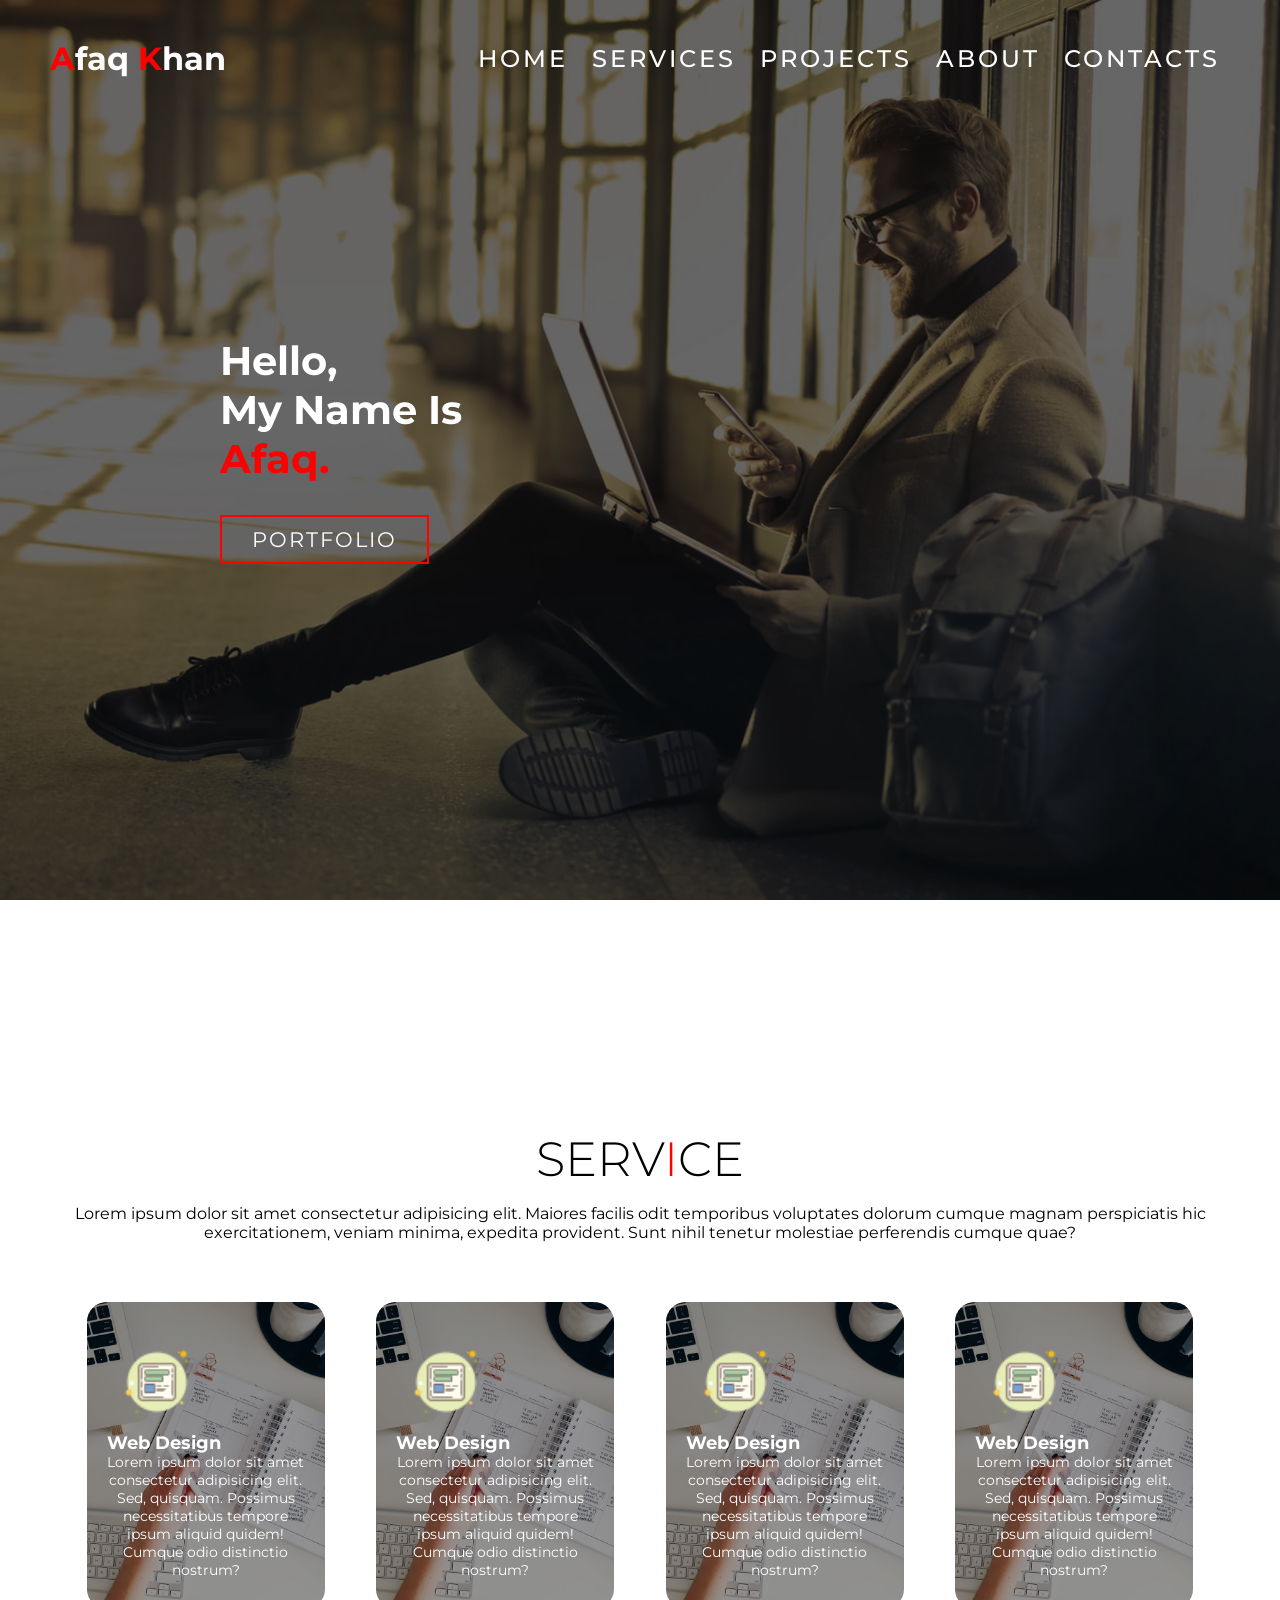
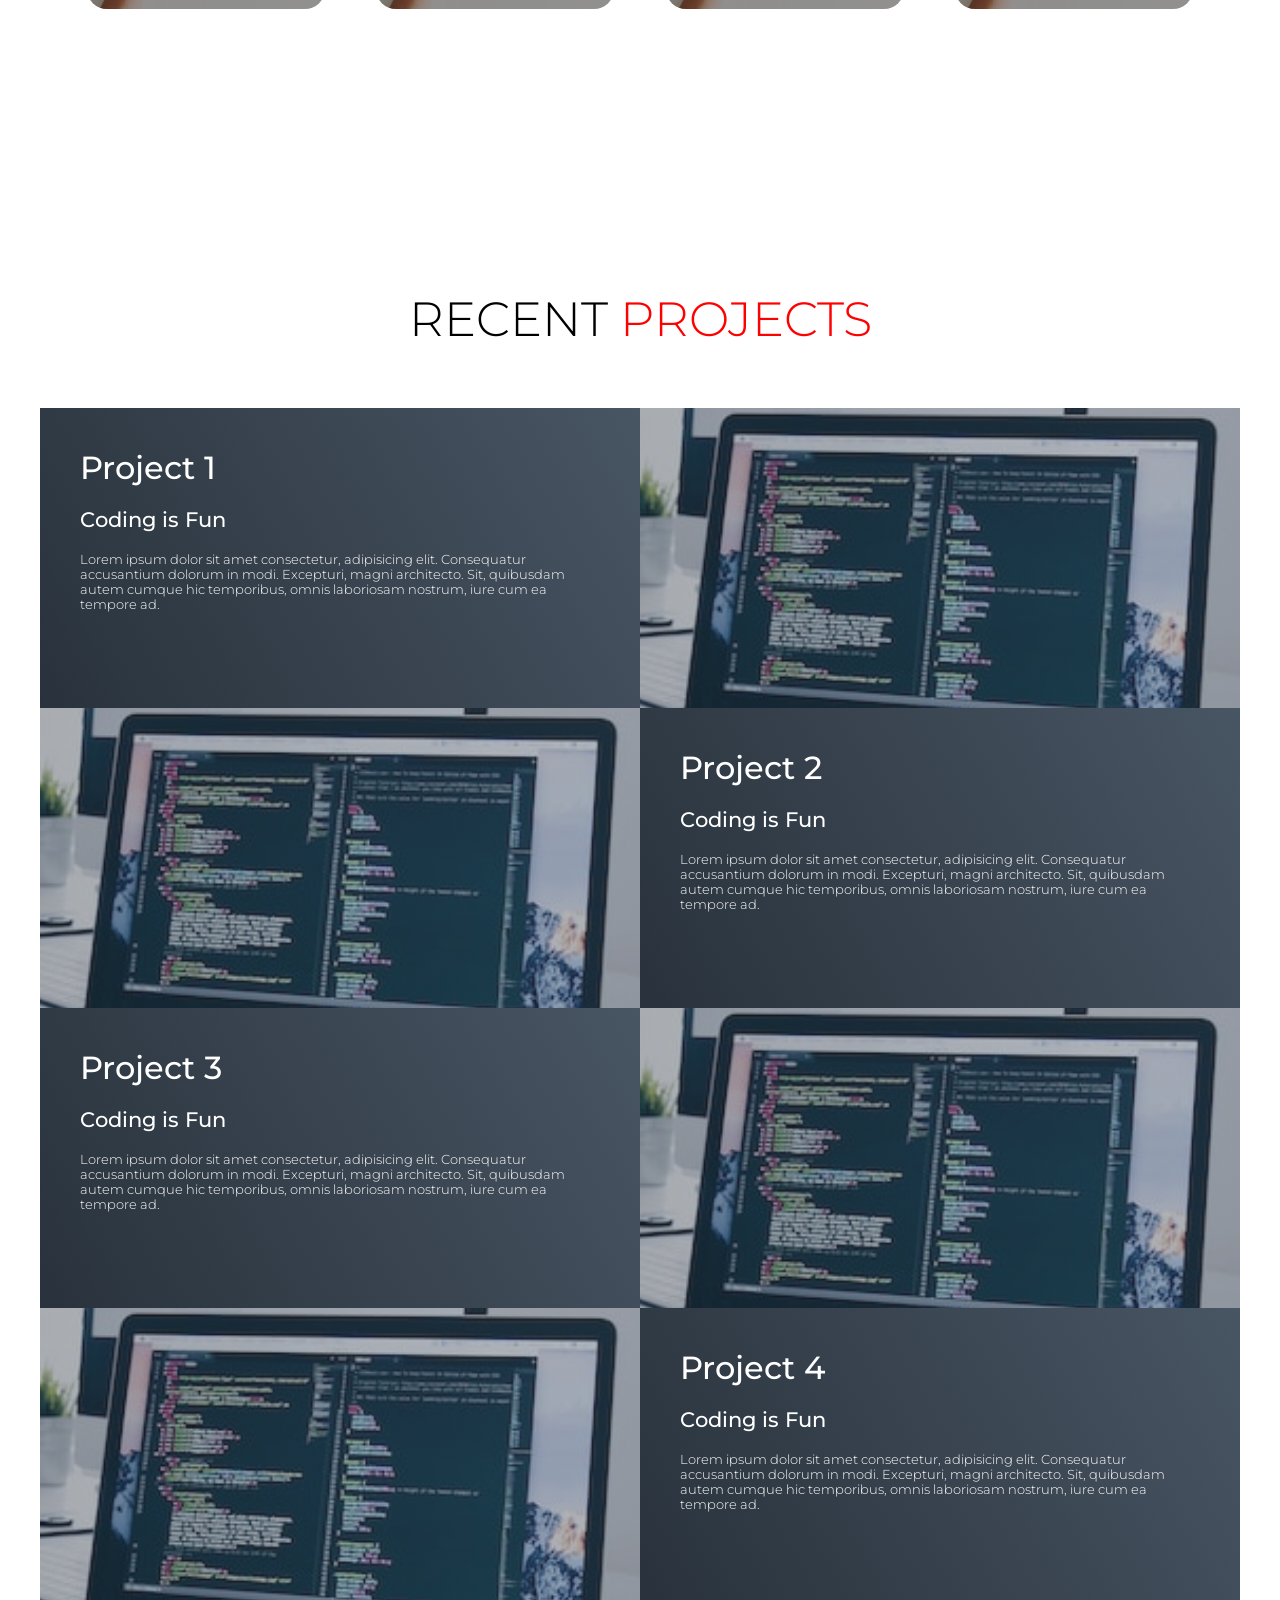
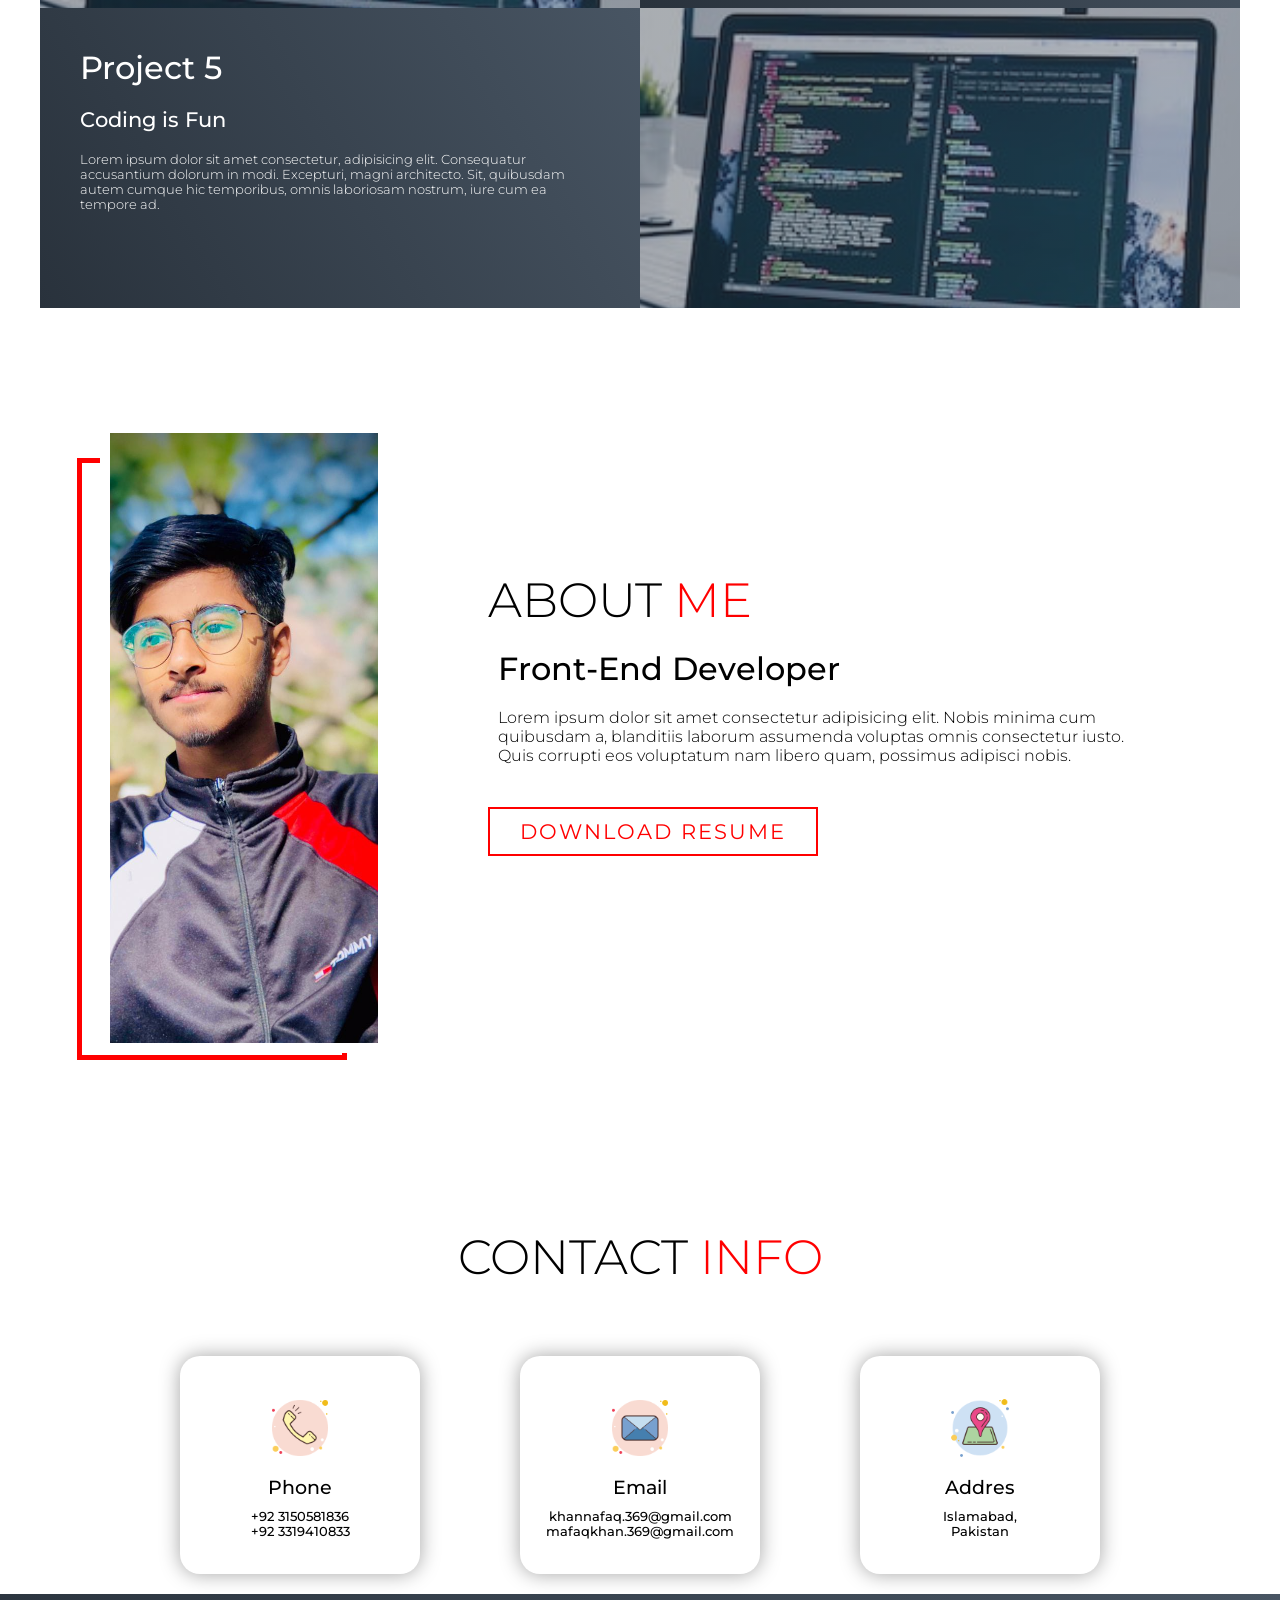
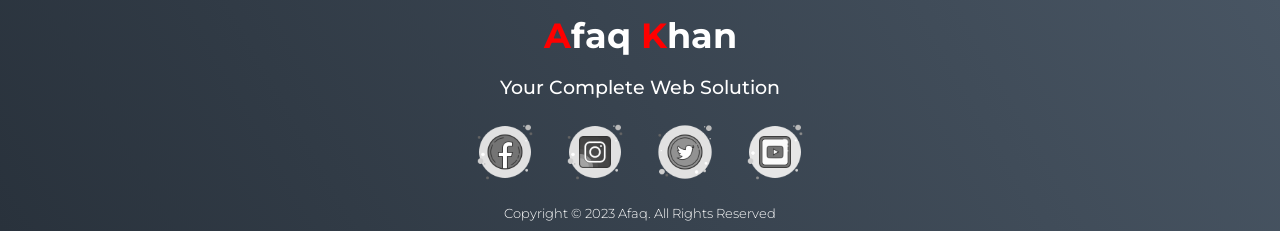
==== index.html @ 7ff3c9c5 "Updated profiles links" ====
<!DOCTYPE html>
<html lang="en">
  <head>
    <meta charset="UTF-8" />
    <meta name="viewport" content="width=device-width, initial-scale=1.0" />
    <link rel="stylesheet" href="style.css" />
    <title>My Portfolio</title>
  </head>
  <body>
    <!-- Header -->
    <section id="header">
      <div class="header container">
        <div class="nav-bar">
          <div class="brand">
            <a href="#hero"
              ><h1><span>A</span>faq <span>K</span>han</h1></a
            >
          </div>
          <div class="nav-list">
            <div class="burger"><div class="bar"></div></div>
            <ul>
              <li><a href="#hero" data-after="Home">Home</a></li>
              <li><a href="#service" data-after="Services">Services</a></li>
              <li><a href="#projects" data-after="Projects">Projects</a></li>
              <li><a href="#about" data-after="About">About</a></li>
              <li><a href="#contact" data-after="Contacts">Contacts</a></li>
            </ul>
          </div>
        </div>
      </div>
    </section>
    <!-- End Header -->
    <!-- main page -->
    <section id="hero">
      <div class="hero container">
        <div>
          <h1>Hello,<span></span></h1>
          <h1>My Name Is<span></span></h1>
          <h1>Afaq.<span></span></h1>
          <a href="#projects" type="button" class="aq">Portfolio</a>
        </div>
      </div>
    </section>
    <!-- End main page -->

    <!-- Service-->
    <section id="service">
      <div class="service container">
        <div class="service-top">
          <h1 class="title">serv<span>i</span>ce</h1>
          <p>
            Lorem ipsum dolor sit amet consectetur adipisicing elit. Maiores
            facilis odit temporibus voluptates dolorum cumque magnam
            perspiciatis hic exercitationem, veniam minima, expedita provident.
            Sunt nihil tenetur molestiae perferendis cumque quae?
          </p>
        </div>
        <div class="service-bottom">
          <div class="service-items">
            <div class="icon">
              <img
                src="[data-uri]"
              />
            </div>
            <h2>Web Design</h2>
            <p>
              Lorem ipsum dolor sit amet consectetur adipisicing elit. Sed,
              quisquam. Possimus necessitatibus tempore ipsum aliquid quidem!
              Cumque odio distinctio nostrum?
            </p>
          </div>
          <div class="service-items">
            <div class="icon">
              <img
                src="[data-uri]"
              />
            </div>
            <h2>Web Design</h2>
            <p>
              Lorem ipsum dolor sit amet consectetur adipisicing elit. Sed,
              quisquam. Possimus necessitatibus tempore ipsum aliquid quidem!
              Cumque odio distinctio nostrum?
            </p>
          </div>
          <div class="service-items">
            <div class="icon">
              <img
                src="[data-uri]"
              />
            </div>
            <h2>Web Design</h2>
            <p>
              Lorem ipsum dolor sit amet consectetur adipisicing elit. Sed,
              quisquam. Possimus necessitatibus tempore ipsum aliquid quidem!
              Cumque odio distinctio nostrum?
            </p>
          </div>
          <div class="service-items">
            <div class="icon">
              <img
                src="[data-uri]"
              />
            </div>
            <h2>Web Design</h2>
            <p>
              Lorem ipsum dolor sit amet consectetur adipisicing elit. Sed,
              quisquam. Possimus necessitatibus tempore ipsum aliquid quidem!
              Cumque odio distinctio nostrum?
            </p>
          </div>
        </div>
      </div>
    </section>
    <!-- End Service-->

    <!--Recent Projects-->
    <section id="projects">
      <div class="projects container">
        <div class="project-header">
          <h1 class="title">Recent <span>Projects</span></h1>
        </div>
        <div class="all-projects">
          <div class="project-items">
            <div class="project-info">
              <h1>Project 1</h1>
              <h2>Coding is Fun</h2>
              <p>
                Lorem ipsum dolor sit amet consectetur, adipisicing elit.
                Consequatur accusantium dolorum in modi. Excepturi, magni
                architecto. Sit, quibusdam autem cumque hic temporibus, omnis
                laboriosam nostrum, iure cum ea tempore ad.
              </p>
            </div>
            <div class="project-img">
              <img src="Images/project.jpg" alt="" />
            </div>
          </div>
          <div class="project-items">
            <div class="project-info">
              <h1>Project 2</h1>
              <h2>Coding is Fun</h2>
              <p>
                Lorem ipsum dolor sit amet consectetur, adipisicing elit.
                Consequatur accusantium dolorum in modi. Excepturi, magni
                architecto. Sit, quibusdam autem cumque hic temporibus, omnis
                laboriosam nostrum, iure cum ea tempore ad.
              </p>
            </div>
            <div class="project-img">
              <img src="Images/project.jpg" alt="" />
            </div>
          </div>
          <div class="project-items">
            <div class="project-info">
              <h1>Project 3</h1>
              <h2>Coding is Fun</h2>
              <p>
                Lorem ipsum dolor sit amet consectetur, adipisicing elit.
                Consequatur accusantium dolorum in modi. Excepturi, magni
                architecto. Sit, quibusdam autem cumque hic temporibus, omnis
                laboriosam nostrum, iure cum ea tempore ad.
              </p>
            </div>
            <div class="project-img">
              <img src="Images/project.jpg" alt="" />
            </div>
          </div>
          <div class="project-items">
            <div class="project-info">
              <h1>Project 4</h1>
              <h2>Coding is Fun</h2>
              <p>
                Lorem ipsum dolor sit amet consectetur, adipisicing elit.
                Consequatur accusantium dolorum in modi. Excepturi, magni
                architecto. Sit, quibusdam autem cumque hic temporibus, omnis
                laboriosam nostrum, iure cum ea tempore ad.
              </p>
            </div>
            <div class="project-img">
              <img src="Images/project.jpg" alt="" />
            </div>
          </div>
          <div class="project-items">
            <div class="project-info">
              <h1>Project 5</h1>
              <h2>Coding is Fun</h2>
              <p>
                Lorem ipsum dolor sit amet consectetur, adipisicing elit.
                Consequatur accusantium dolorum in modi. Excepturi, magni
                architecto. Sit, quibusdam autem cumque hic temporibus, omnis
                laboriosam nostrum, iure cum ea tempore ad.
              </p>
            </div>
            <div class="project-img">
              <img src="Images/project.jpg" alt="" />
            </div>
          </div>
        </div>
      </div>
    </section>
    <!--End Recent Projects-->

    <!--About Me-->
    <section id="about">
      <div class="about container">
        <div class="left">
          <div class="about-img">
            <img
              src="Images/WhatsApp Image 2023-09-05 at 7.45.43 PM.jpeg"
              alt="My Picture"
            />
          </div>
        </div>
        <div class="right">
          <h1 class="title">about <span>me</span></h1>
          <h2>Front-End Developer</h2>
          <p>
            Lorem ipsum dolor sit amet consectetur adipisicing elit. Nobis
            minima cum quibusdam a, blanditiis laborum assumenda voluptas omnis
            consectetur iusto. Quis corrupti eos voluptatum nam libero quam,
            possimus adipisci nobis.
          </p>
          <a href="#" type="button" class="aq">Download resume</a>
        </div>
      </div>
    </section>
    <!--End About Me-->

    <!--Contact-->
    <section id="contact">
      <div class="contact container">
        <div>
          <h1 class="title">contact <span>info</span></h1>
        </div>
        <div class="contact-items">
          <div class="contact-item">
            <div class="icon">
              <img
                src="[data-uri]"
              />
            </div>
            <div class="contact-info">
              <h1>Phone</h1>
              <h2>+92 3150581836</h2>
              <h2>+92 3319410833</h2>
            </div>
          </div>
          <div class="contact-item">
            <div class="icon">
              <img
                src="[data-uri]"
              />
            </div>
            <div class="contact-info">
              <h1>Email</h1>
              <h2>khannafaq.369@gmail.com</h2>
              <h2>mafaqkhan.369@gmail.com</h2>
            </div>
          </div>
          <div class="contact-item">
            <div class="icon">
              <img
                src="[data-uri]"
              />
            </div>
            <div class="contact-info">
              <h1>Addres</h1>
              <h2>Islamabad, Pakistan</h2>
            </div>
          </div>
        </div>
      </div>
    </section>
    <!--End Contact-->

    <!--Footer-->
    <section id="footer">
      <div class="footer container">
        <div class="brand">
          <h1><span>A</span>faq <span>K</span>han</h1>
        </div>
        <div><h2>Your Complete Web Solution</h2></div>
        <div class="social-items">
          <!-- FaceBook -->
          <div class="social-icon">
            <a href="https://www.facebook.com/iamafaqkhan.369"
              ><img
                src="[data-uri]"
            /></a>
          </div>
          <!-- Instagram -->
          <div class="social-icon">
            <a href="https://www.instagram.com/iamafaqkhan.369/?hl=en"
              ><img
                src="[data-uri]"
            /></a>
          </div>
          <!-- Twitter -->
          <div class="social-icon">
            <a href="https://twitter.com/iamafaqkhan369"
              ><img
                src="[data-uri]"
            /></a>
          </div>
          <!-- Youtube -->
          <div class="social-icon">
            <a href="https://www.youtube.com/channel/UClk8doSZOT_YpjAxCBv-p7A"
              ><img
                src="[data-uri]"
            /></a>
          </div>
        </div>
        <p>Copyright &copy; 2023 Afaq. All Rights Reserved</p>
      </div>
    </section>
    <!--End Footer-->

    <!-- Java Script-->
    <script src="app.js"></script>
    <!-- End Java Script-->
  </body>
</html>
---- style.css ----
@import url("https://fonts.googleapis.com/css2?family=Montserrat:wght@300;400;700&display=swap");
* {
  border: 0;
  padding: 0;
  margin: 0;
  box-sizing: border-box;
}
html {
  font-size: 1rem;
  font-family: Montserrat;
  scroll-behavior: smooth;
}
a {
  text-decoration: none;
}
.container {
  min-height: 100vh;
  width: 100%;
  display: flex;
  align-items: center;
  justify-content: center;
}
img {
  height: 100%;
  width: 100%;
  object-fit: cover;
}
.title {
  font-size: 2rem;
  font-weight: 300;
  color: black;
  margin-bottom: 10px;
  padding: auto;
  text-transform: uppercase;
}
span {
  color: red;
}
.aq {
  display: inline-block;
  text-transform: uppercase;
  letter-spacing: 2px;
  padding: 10px 20px;
  border: 2px solid red;
  color: white;
  margin-top: 1.5rem;
  font-size: 0.8rem;
  transition: 0.5s ease background-color;
  transition-property: background-color;
}
.aq:hover {
  background-color: red;
}
.brand {
  color: white;
}
h1 {
  font-size: 1.8rem;
}
h2 {
  font-size: 1.1rem;
}
p {
  font-size: 0.8rem;
  font-weight: 400;
}

/* Header */
#header .header .nav-bar h1 {
  color: white;
  font-size: 1.5rem;
}
#header {
  position: fixed;
  top: 0;
  left: 0;
  z-index: 1000;
  width: 100vw;
  height: auto;
}
#header .header {
  min-height: 12vh;
}
#header {
  transition: 0.4s ease background-color;
}
#header .nav-bar {
  display: flex;
  align-items: center;
  justify-content: space-between;
  height: 100%;
  width: 100%;
  max-width: 1200px;
  padding: 0 10px;
}
#header .nav-list ul {
  list-style: none;
  position: absolute;
  background-image: linear-gradient(60deg, #29323c 0%, #485563 100%);
  width: 100vw;
  height: 100vh;
  top: 0;
  left: 100%;
  display: flex;
  flex-direction: column;
  justify-content: center;
  align-items: center;
  overflow-x: hidden;
  transition: 0.8s ease left;
}
#header .nav-list ul.active {
  left: 0;
}
#header .nav-list ul a {
  text-decoration: none;
  font-size: 2rem;
  font-weight: 500;
  padding: 10px;
  margin: auto;
  letter-spacing: 3px;
  display: block;
  color: white;
  text-transform: uppercase;
  position: relative;
  transition: 0.5s ease color;
}
#header .nav-list ul a:hover {
  color: red;
}
#header .nav-list ul a::after {
  content: attr(data-after);
  position: absolute;
  top: 50%;
  left: 50%;
  transform: translate(-50%, -50%) scale(0);
  color: rgb(240, 248, 255, 0.021);
  font-size: 8rem;
  letter-spacing: 8px;
  transition: 0.3s ease letter-spacing;
}
#header .nav-list ul li:hover a::after {
  transform: translate(-50%, -50%) scale(1);
  letter-spacing: initial;
}
#header .burger {
  height: 50px;
  width: 50px;
  border: 3px solid white;
  border-radius: 50%;
  display: inline-block;
  display: flex;
  align-items: center;
  justify-content: center;
  z-index: 100;
  cursor: pointer;
  position: absolute;
  top: 8px;
  right: 50px;
  transform: scale(0.7);
}
#header .burger::after {
  position: absolute;
  content: "";
  height: 100%;
  width: 100%;
  border-radius: 50%;
  border: 3px solid white;
  animation: burger_pulse 1s ease infinite;
  z-index: 101;
}
#header .burger .bar {
  height: 3px;
  width: 25px;
  position: relative;
  background-color: white;
  z-index: -1;
}
#header .burger .bar::after,
#header .burger .bar::before {
  content: "";
  position: absolute;
  height: 100%;
  width: 100%;
  left: 0;
  background-color: white;
  transition: 0.3s ease;
  transition-property: top, bottom;
}
#header .burger .bar::after {
  top: 9px;
}
#header .burger .bar::before {
  bottom: 9px;
}
#header .burger.active .bar::after {
  top: 0;
}
#header .burger.active .bar::before {
  bottom: 0;
}
/* End Header */

/* main*/
#hero {
  background-image: url(./Images/hero-bg.png);
  background-size: cover;
  background-position: top center;
  position: relative;
  z-index: 5;
}
#hero::after {
  content: "";
  height: 100%;
  width: 100%;
  top: 0;
  left: 0;
  position: absolute;
  background-color: black;
  opacity: 0.6;
  z-index: -1;
}
#hero .hero {
  max-width: 900px;
  margin: 0 auto;
  padding: 0 30px;
  justify-content: flex-start;
}
#hero h1 {
  display: block;
  width: fit-content;
  color: transparent;
  position: relative;
  font-size: 1.5rem;
  animation: text-revieal 0.5s ease forwards;
  animation-delay: 1.5s;
}
#hero h1:nth-child(1) {
  animation-delay: 1s;
}
#hero h1:nth-child(2) {
  animation-delay: 2s;
}
#hero h1:nth-child(3) {
  animation: text-revieal-name 1s ease forwards;
  animation-delay: 3s;
}
#hero h1 span {
  position: absolute;
  top: 0;
  left: 0;
  height: 100%;
  width: 0;
  background-color: red;
  animation: text-revieal-box 1s ease;
  animation-delay: 1s;
}
#hero h1:nth-child(1) span {
  animation-delay: 0.5s;
}
#hero h1:nth-child(2) span {
  animation-delay: 1.5s;
}
#hero h1:nth-child(3) span {
  animation-delay: 2.5s;
}
/*End main*/

/* Services*/
#service .service {
  flex-direction: column;
  text-align: center;
  margin: 0 auto;
  padding: 10px 5px;
  max-width: 1200px;
}
#service .service .title {
  font-size: 2rem;
  color: black;
  margin-bottom: 10px;
  padding: auto;
  text-transform: uppercase;
  margin-top: 40px;
}
#service .service .service-title p {
  font-weight: 100;
  font-size: 0.5rem;
}
#service .service-bottom {
  display: flex;
  align-items: center;
  justify-content: space-evenly;
  flex-wrap: wrap;
  margin-top: 50px;
  color: white;
}
#service .service-bottom .service-items p {
  font-size: 0.9rem;
}
#service .service-items {
  flex-basis: 80%;
  display: flex;
  align-items: flex-start;
  justify-content: center;
  flex-direction: column;
  background: url(./Images/img-1.png);
  border-radius: 20px;
  margin: 10px 10px;
  padding: 30px 20px;
  background-size: cover;
  z-index: 1;
  position: relative;
  font-weight: 500;
}
#service .service-items::after {
  content: "";
  position: absolute;
  left: 0;
  top: 0;
  height: 100%;
  width: 100%;
  background-color: black;
  opacity: 0.4;
  border-radius: 20px;
  z-index: -1;
}
#service .service-bottom .icon {
  height: 80px;
  width: 80px;
  margin: 10px;
}
/* End Services*/

/* Recent Projects*/
#projects .projects {
  flex-direction: column;
  max-width: 800px;
  margin: 0 auto;
  padding: 20px 0;
  padding-top: 90px;
}
#projects .projects .project-header {
  margin-bottom: 50px;
}
#projects .all-projects {
  display: flex;
  align-items: center;
  justify-content: center;
  flex-direction: column;
}
#projects .project-items {
  display: flex;
  align-items: center;
  justify-content: center;
  flex-direction: column;
  width: 80%;
  margin: 20px auto;
  overflow: hidden;
  border-radius: 20px;
  margin: 20px 20px;
}
#projects .project-info {
  background-image: linear-gradient(60deg, #29323c 0%, #485563 100%);
  flex-basis: 50%;
  height: 100%;
  padding: 30px;
  align-items: flex-start;
  justify-content: center;
  flex-direction: column;
}
#projects .projects .all-projects .project-items .project-info h1 {
  font-size: 1.8rem;
  font-weight: 500;
  color: white;
  padding: 10px 10px;
}
#projects .projects .all-projects .project-items .project-info h2 {
  font-size: 1.1rem;
  font-weight: 500;
  color: white;
  padding: 10px 10px;
}
#projects .projects .all-projects .project-items .project-info p {
  font-size: 0.8rem;
  font-weight: 300;
  color: white;
  padding: 10px 10px;
  flex-basis: 50%;
}
#projects .projects .all-projects .project-items .project-img {
  flex: 50%;
  height: 900px;
  overflow: hidden;
  position: relative;
}
#projects .projects .all-projects .project-items .project-img::after {
  content: "";
  position: absolute;
  top: 0;
  left: 0;
  height: 100%;
  width: 100%;
  background-image: linear-gradient(60deg, #29323c 0%, #485563 100%);
  opacity: 0.4;
  z-index: 2;
}
#projects .projects .project-img img {
  transition: 0.5s ease transform;
}
#projects .projects .project-items:hover img {
  transform: scale(1.1);
}
/* End Recent Projects*/

/* About Me*/
#about .about {
  flex-direction: column-reverse;
  text-align: center;
  margin: 0 auto;
  padding: 20px 20px;
  max-width: 1200px;
  padding-bottom: 100px;
}
#about .left {
  width: 250px;
  height: 360px;
}
#about .right {
  width: 100%;
}
#about .about .right h2 {
  font-weight: 500;
  padding: 10px 10px;
}
#about .about .right p {
  font-weight: 300;
  padding: 10px 10px;
  flex-basis: 50%;
}
#about .about .right a {
  color: red;
  margin-bottom: 50px;
  transition: 0.4s ease-in background-color;
  transition-property: color background-color;
}
#about .about .right a:hover {
  color: white;
  background-color: red;
}
#about .about .about-img {
  position: relative;
  height: 100%;
  width: 100%;
  border: 10px solid white;
}
#about .about .about-img::after {
  content: "";
  position: absolute;
  left: -33px;
  top: 25px;
  height: 97%;
  width: 97%;
  border: 5px solid red;
  z-index: -1;
}
/* End About Me*/

/*Contact*/
#contact .contact .title {
  margin-bottom: 50px;
}
#contact .contact {
  flex-direction: column;
  max-width: 1200px;
  margin: 0 auto;
}
#contact .contact-items {
  width: 350px;
}
#contact .contact .contact-info {
  width: 100px;
}
#contact .contact-item {
  width: 80%;
  text-align: center;
  border-radius: 20px;
  padding: 20px;
  margin: 30px;
  display: flex;
  justify-content: center;
  align-items: center;
  flex-direction: column;
  box-shadow: 0px 0px 20px 0px #0000005c;
  transition: 0.3s ease box-shadow;
}
#contact .contact-item:hover {
  box-shadow: 0px 0px 8px 0px #0000005c;
}
#contact .icon {
  width: 70px;
  margin: 0 auto;
  margin-bottom: 10px;
}
#contact .contact .contact-item .contact-info h1 {
  font-size: 1.2rem;
  font-weight: 500;
  margin-bottom: 10px;
}
#contact .contact .contact-item .contact-info h2 {
  font-size: 0.8rem;
  font-weight: 500;
  display: flex;
  flex-wrap: wrap;
  justify-content: center;
}
/*End Contact*/

/* Footer */
#footer .footer {
  background-image: linear-gradient(60deg, #29323c 0%, #485563 100%);
  min-height: 200px;
  flex-direction: column;
  padding: 20px;
  padding-bottom: 10px;
}
#footer .footer h1 {
  font-size: 1.5rem;
}
#footer .footer h2 {
  color: white;
  font-size: 0.8rem;
  font-weight: 500;
  margin-top: 10px;
  margin-bottom: 10px;
  padding: 8px;
}
#footer .footer .social-items {
  display: flex;
  margin-bottom: 15px;
}
#footer .footer .social-icon {
  margin: 0 10px;
}
#footer .footer .social-icon img {
  height: 40px;
  width: 40px;
}
#footer .social-icon img {
  filter: grayscale(1);
  transition: 0.3s ease filter;
}
#footer .social-icon:hover img {
  filter: grayscale(0);
}
#footer .footer p {
  font-size: 0.5rem;
  color: white;
  font-weight: 300;
}
/* End Footer */

/*Key Frames*/
@keyframes burger_pulse {
  0% {
    opacity: 1;
    transform: scale(1);
  }
  100% {
    opacity: 0;
    transform: scale(1.4);
  }
}
@keyframes text-revieal-box {
  50% {
    width: 100%;
    left: 0%;
  }
  100% {
    width: 0%;
    left: 100%;
  }
}
@keyframes text-revieal {
  100% {
    color: white;
  }
}
@keyframes text-revieal-name {
  100% {
    color: red;
  }
}
/*End Key Frames*/

/* Media Qurey For Tablet */
@media only screen and (min-width: 768px) {
  /* Header */
  #header .header {
    min-height: 13vh;
  }
  #header .burger {
    top: 10px;
    right: 50px;
  }
  /* End Header */
  /* Hero */
  .title {
    font-size: 2.5rem;
  }
  .aq {
    font-size: 1rem;
    padding: 15px 40px;
    margin-top: 2rem;
  }
  #hero h1 {
    font-size: 2rem;
  }
  /* End Hero */

  /* Service */
  #service .service .title {
    margin-top: 3rem;
    margin-bottom: 1rem;
    font-size: 3rem;
  }
  #service .service p {
    font-size: 1rem;
  }
  #service .service-bottom .service-items {
    flex-basis: 40%;
  }
  /* End Service */

  /* Recent */
  #projects .project-items {
    height: 300px;
    width: 100%;
    border-radius: 0;
    flex-direction: row;
    margin: 0;
  }
  #projects .project-info {
    height: 100%;
  }
  #projects .project-img {
    height: 100%;
  }
  #projects .project-items:nth-child(even) {
    flex-direction: row-reverse;
  }
  #projects .projects .all-projects .project-items .project-info h1 {
    font-size: 2rem;
  }
  #projects .projects .all-projects .project-items .project-info h2 {
    font-size: 1.3rem;
  }
  #projects .projects .all-projects .project-items .project-info p {
    font-size: 0.8rem;
  }
  /* End Recent */

  /* About */
  #about .about {
    flex-direction: row;
  }
  #about .about .left {
    width: 50vw;
    height: 60vh;
    margin-left: 20px;
    padding-left: 20px;
    margin-right: 20px;
    padding-right: 20px;
  }
  #about .about .right h2 {
    font-size: 1.7rem;
  }
  #about .about .right p {
    font-size: 0.8rem;
  }
  #about .about .right {
    margin-left: 0;
    padding-left: 0;
    margin-right: 0;
    padding-right: 0;
    text-align: left;
  }
  /* End About */

  /* Contact */
  #contact .contact {
    margin-top: 0;
    min-height: 20vh;
  }
  #contact .contact-items {
    width: 400px;
    display: flex;
    flex-direction: row;
    justify-content: center;
  }
  #contact .contact-item {
    margin: 20px 40px;
    padding: 10px 40px;
  }
  /* End Contact */

  /* Footer */
  #footer .footer .social-icon img {
    height: 50px;
    width: 50px;
  }
  /* End Footer */
}
/* End Media Qurey For Tablet */

/* Media Qurey For Desktop */
@media only screen and (min-width: 1200px) {
  /* Header */
  #header .header {
    min-height: 13vh;
  }
  #header .header .nav-bar h1 {
    font-size: 2rem;
  }
  #header .burger {
    display: none;
  }
  #header .nav-list ul {
    position: initial;
    display: block;
    height: auto;
    width: fit-content;
    background-image: none;
  }
  #header .nav-list ul li {
    display: inline-block;
  }
  #header .nav-list ul li a {
    font-size: 1.5rem;
  }
  #header .nav-list ul a::after {
    display: none;
  }
  /* End Header */
  /* Hero */
  .title {
    font-size: 3rem;
  }
  .aq {
    font-size: 1.3rem;
    padding: 10px 30px;
    margin-top: 2rem;
  }
  #hero h1 {
    font-size: 2.5rem;
  }
  /* End Hero */

  /* Service */
  #service .service-bottom .service-items {
    flex-basis: 20%;
    width: 90vw;
  }
  #service .service-bottom .service-item {
    margin-left: 0;
    margin-right: 0;
  }
  #service .service p {
    font-size: 1rem;
  }
  /* End Service */

  /* Recent */
  #projects .project-items {
    height: 300px;
    width: 1200px;
    border-radius: 0;
    flex-direction: row;
    margin: 0;
  }
  /* End Recent */

  /* About */
  #about .about {
    flex-direction: row;
  }
  #about .about .left {
    width: 40vw;
    height: 70vh;
    margin-left: 20px;
    padding-left: 20px;
    margin-right: 20px;
    padding-right: 20px;
  }
  #about .about .right h2 {
    font-size: 2rem;
  }
  #about .about .right p {
    font-size: 1rem;
  }
  #about .about .right {
    margin-left: 30px;
    padding-left: 30px;
    margin-right: 30px;
    padding-right: 30px;
    text-align: left;
  }
  /* End About */

  /* Contact */
  #contact .contact-item {
    margin: 20px 50px;
    padding: 35px 70px;
    display: flex;
    justify-content: center;
    align-items: center;
    flex-direction: column;
    /* justify-content: space-evenly;
    flex-direction: row; */
  }
  /* End Contact */

  /* Footer */
  #footer .footer h1 {
    font-size: 2.2rem;
  }
  #footer .footer h2 {
    font-size: 1.2rem;
  }
  #footer .footer p {
    font-size: 0.8rem;
  }
  #footer .footer .social-icon img {
    height: 70px;
    width: 70px;
  }
  /* End Footer */
}
/* End Media Qurey For Desktop */
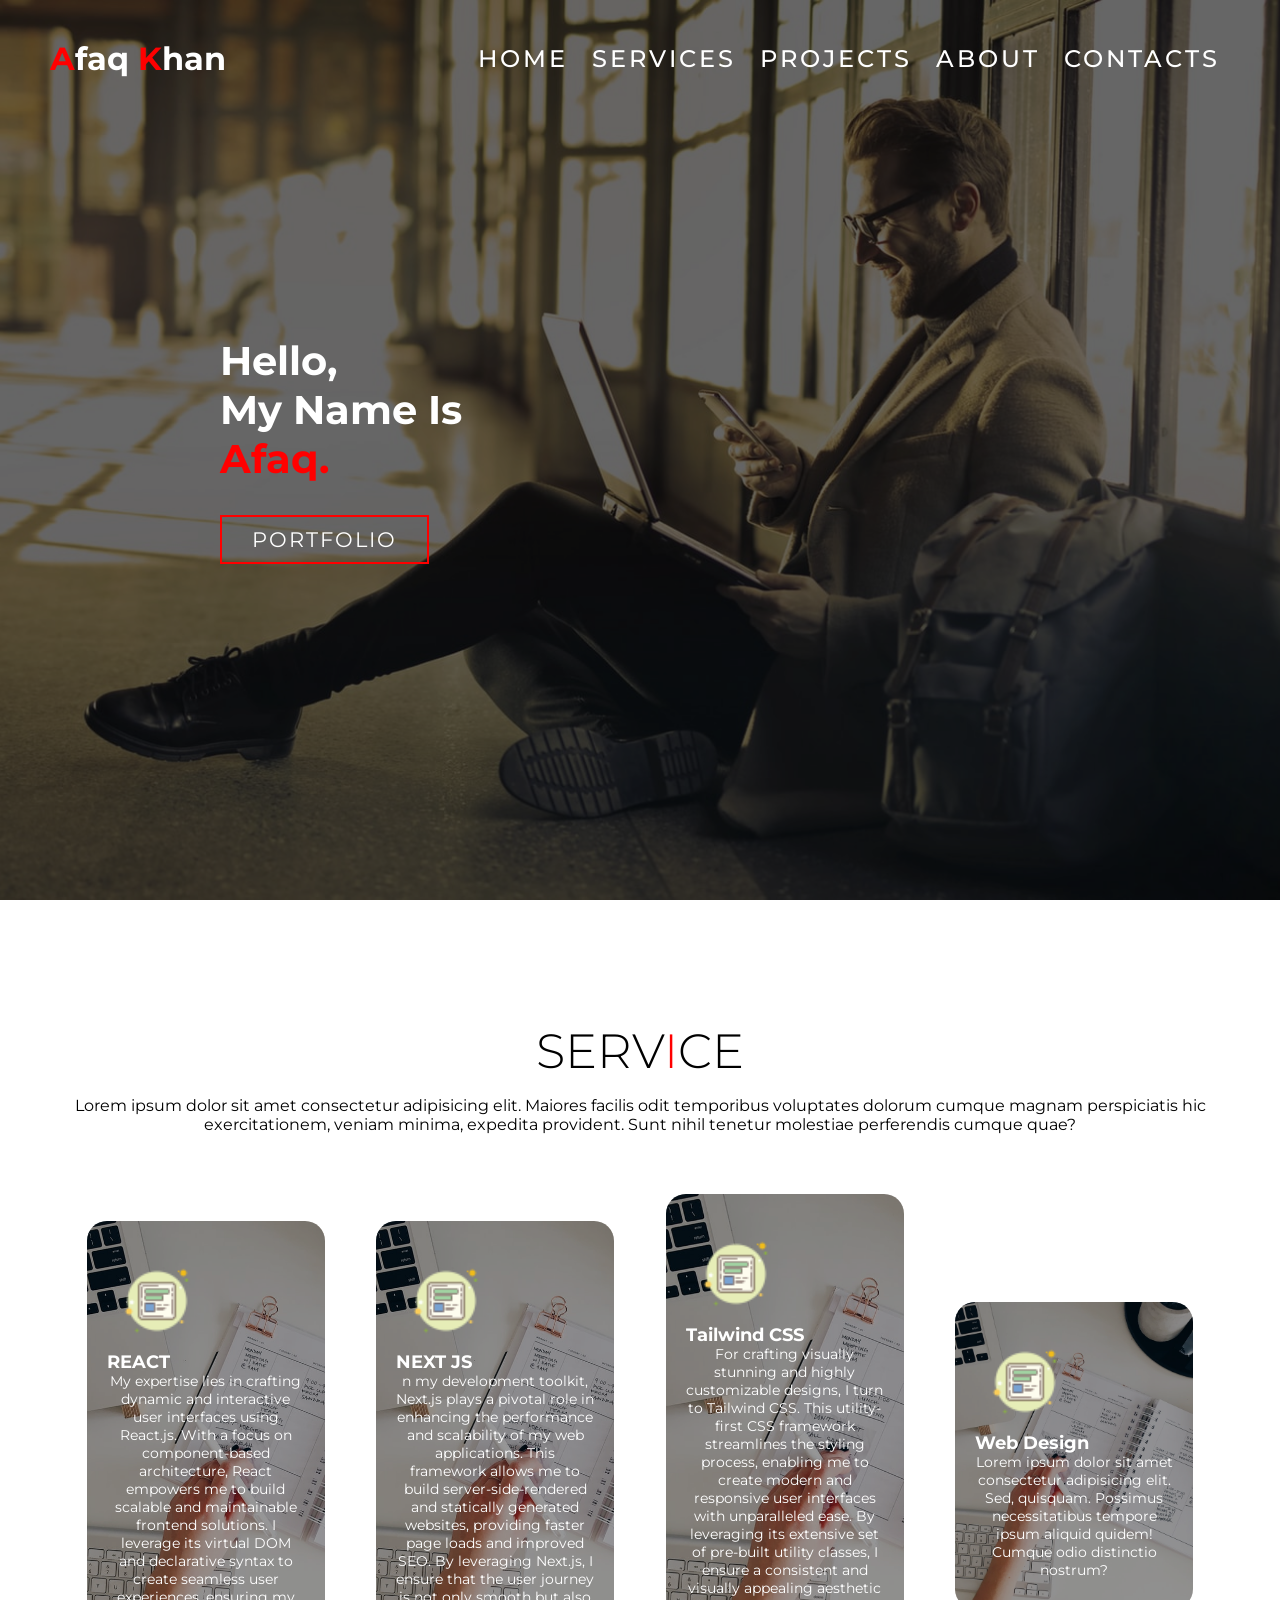
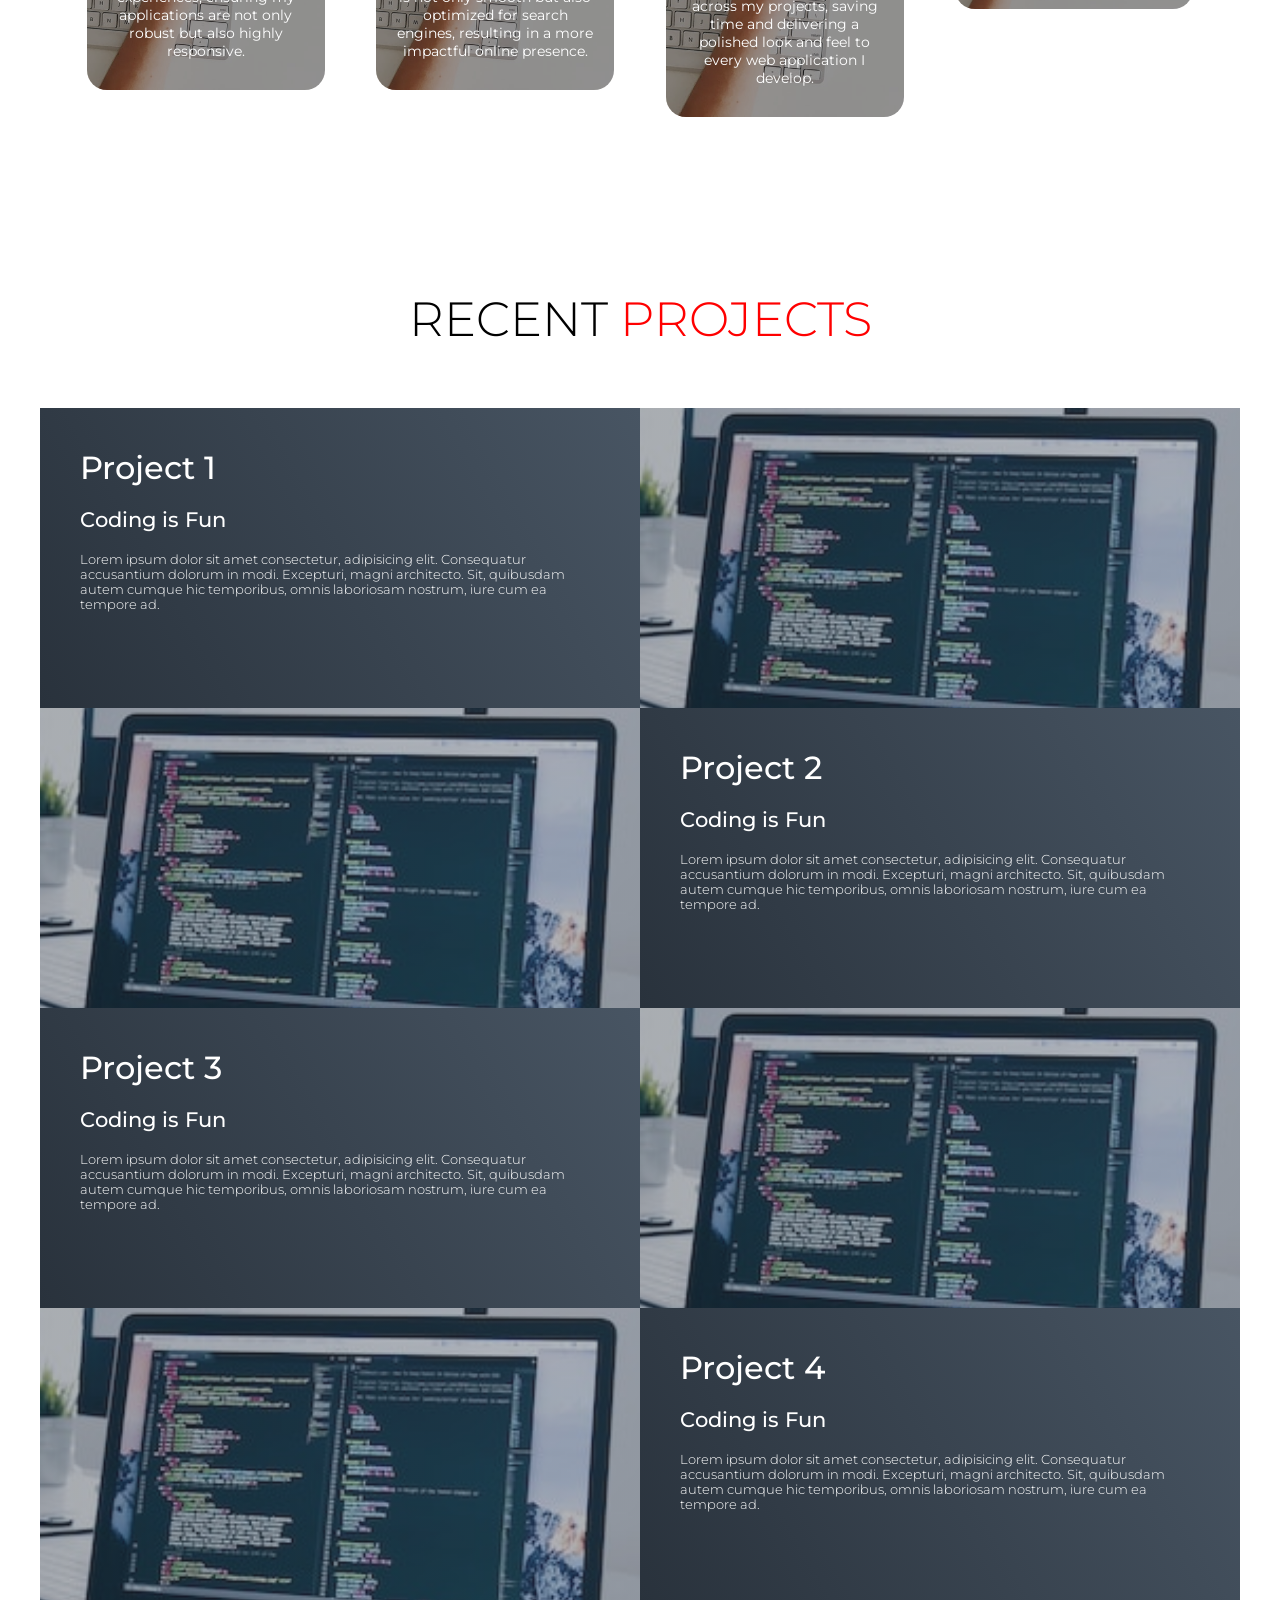
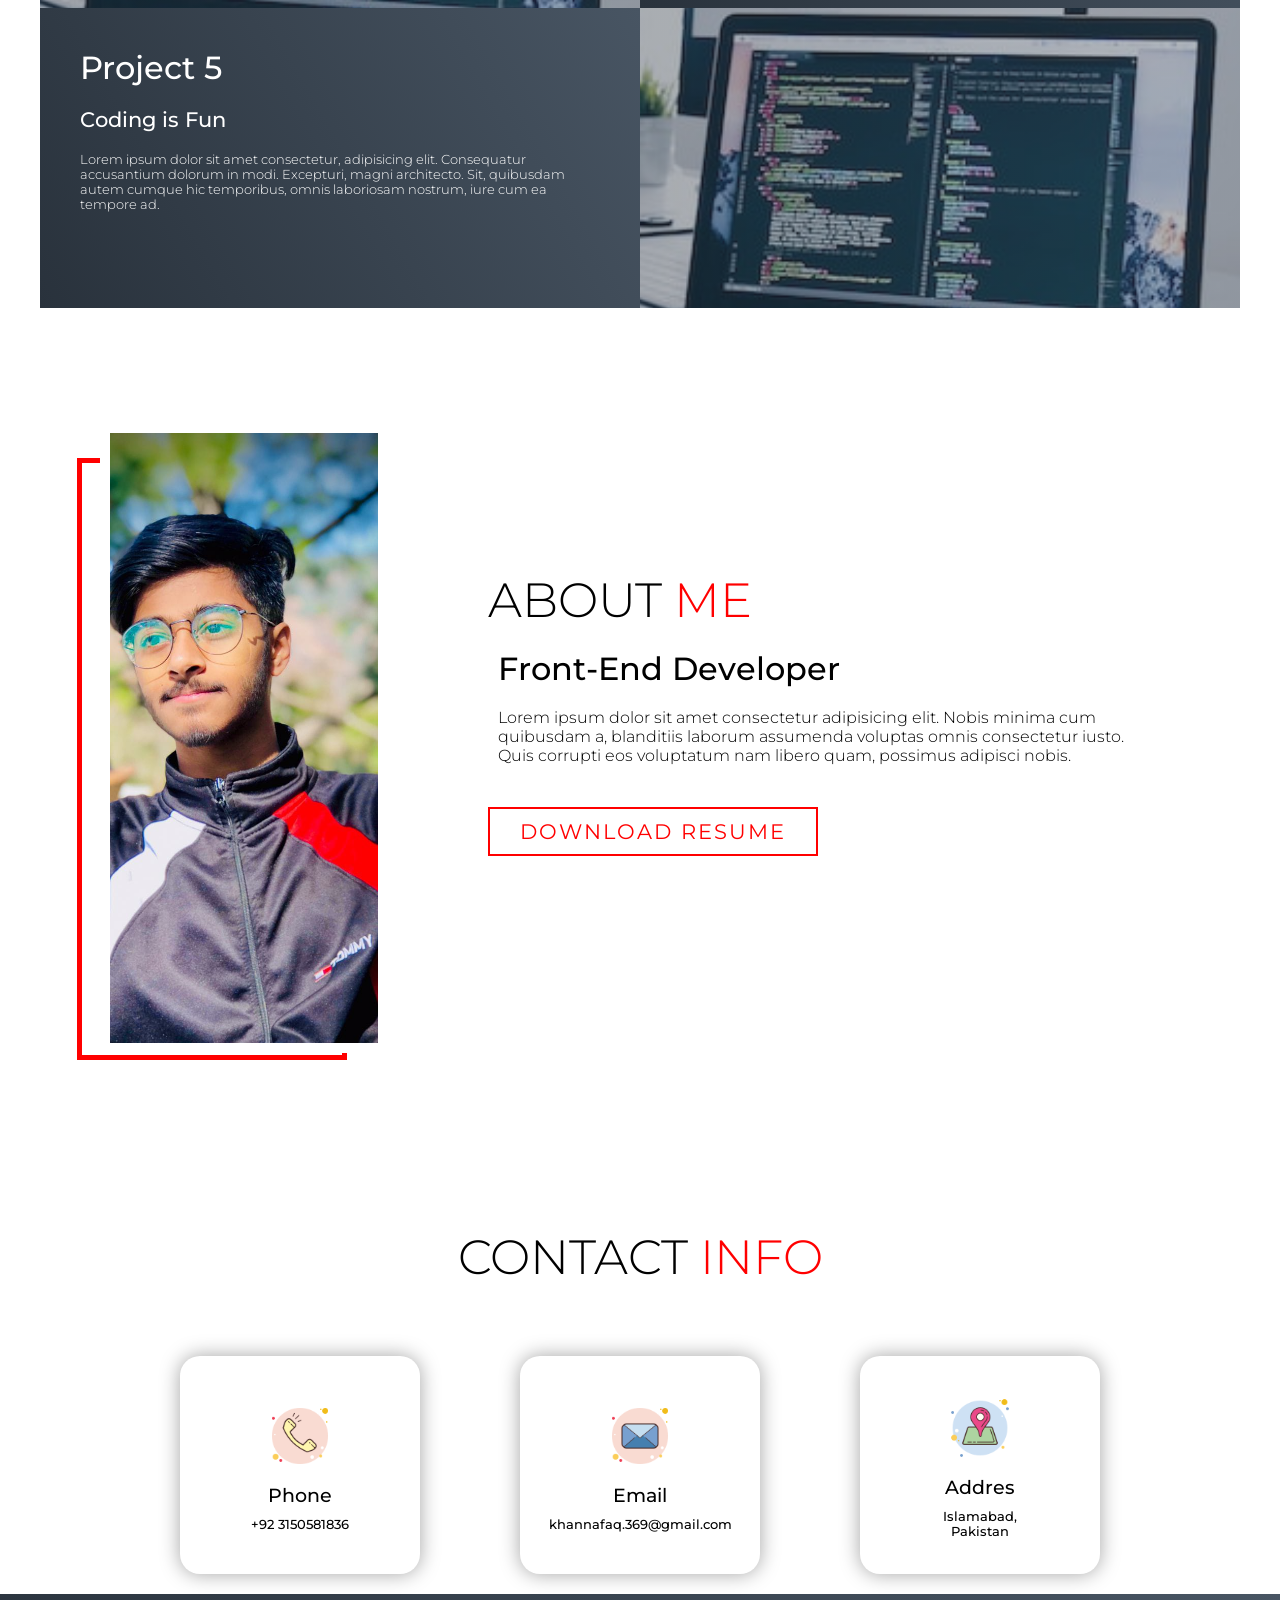
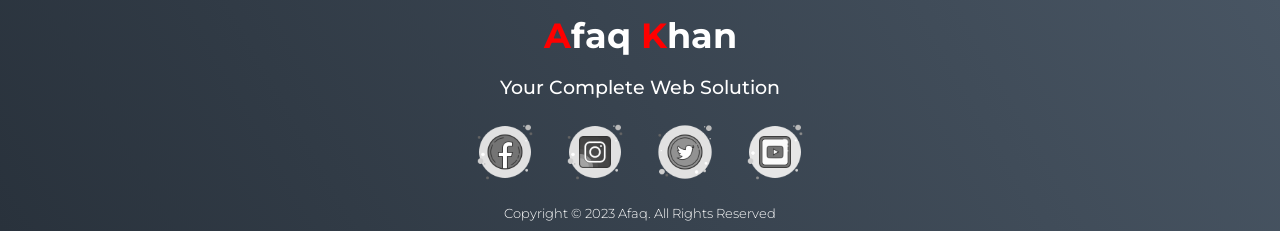
==== commit f585b7e7: "updated services" ====
--- a/index.html
+++ b/index.html
@@ -62,11 +62,14 @@
                 src="[data-uri]"
               />
             </div>
-            <h2>Web Design</h2>
+            <h2>REACT</h2>
             <p>
-              Lorem ipsum dolor sit amet consectetur adipisicing elit. Sed,
-              quisquam. Possimus necessitatibus tempore ipsum aliquid quidem!
-              Cumque odio distinctio nostrum?
+              My expertise lies in crafting dynamic and interactive user
+              interfaces using React.js. With a focus on component-based
+              architecture, React empowers me to build scalable and maintainable
+              frontend solutions. I leverage its virtual DOM and declarative
+              syntax to create seamless user experiences, ensuring my
+              applications are not only robust but also highly responsive.
             </p>
           </div>
           <div class="service-items">
@@ -75,11 +78,15 @@
                 src="[data-uri]"
               />
             </div>
-            <h2>Web Design</h2>
+            <h2>NEXT JS</h2>
             <p>
-              Lorem ipsum dolor sit amet consectetur adipisicing elit. Sed,
-              quisquam. Possimus necessitatibus tempore ipsum aliquid quidem!
-              Cumque odio distinctio nostrum?
+              n my development toolkit, Next.js plays a pivotal role in
+              enhancing the performance and scalability of my web applications.
+              This framework allows me to build server-side-rendered and
+              statically generated websites, providing faster page loads and
+              improved SEO. By leveraging Next.js, I ensure that the user
+              journey is not only smooth but also optimized for search engines,
+              resulting in a more impactful online presence.
             </p>
           </div>
           <div class="service-items">
@@ -88,11 +95,16 @@
                 src="[data-uri]"
               />
             </div>
-            <h2>Web Design</h2>
+            <h2>Tailwind CSS</h2>
             <p>
-              Lorem ipsum dolor sit amet consectetur adipisicing elit. Sed,
-              quisquam. Possimus necessitatibus tempore ipsum aliquid quidem!
-              Cumque odio distinctio nostrum?
+              For crafting visually stunning and highly customizable designs, I
+              turn to Tailwind CSS. This utility-first CSS framework streamlines
+              the styling process, enabling me to create modern and responsive
+              user interfaces with unparalleled ease. By leveraging its
+              extensive set of pre-built utility classes, I ensure a consistent
+              and visually appealing aesthetic across my projects, saving time
+              and delivering a polished look and feel to every web application I
+              develop.
             </p>
           </div>
           <div class="service-items">
@@ -242,7 +254,7 @@
             <div class="contact-info">
               <h1>Phone</h1>
               <h2>+92 3150581836</h2>
-              <h2>+92 3319410833</h2>
+              <!-- <h2>+92 3319410833</h2> -->
             </div>
           </div>
           <div class="contact-item">
@@ -254,7 +266,7 @@
             <div class="contact-info">
               <h1>Email</h1>
               <h2>khannafaq.369@gmail.com</h2>
-              <h2>mafaqkhan.369@gmail.com</h2>
+              <!-- <h2>mafaqkhan.369@gmail.com</h2> -->
             </div>
           </div>
           <div class="contact-item">
@@ -290,7 +302,7 @@
           </div>
           <!-- Instagram -->
           <div class="social-icon">
-            <a href="https://www.instagram.com/iamafaqkhan.369/?hl=en"
+            <a href="https://www.instagram.com/iamafaqkhan.369"
               ><img
                 src="[data-uri]"
             /></a>
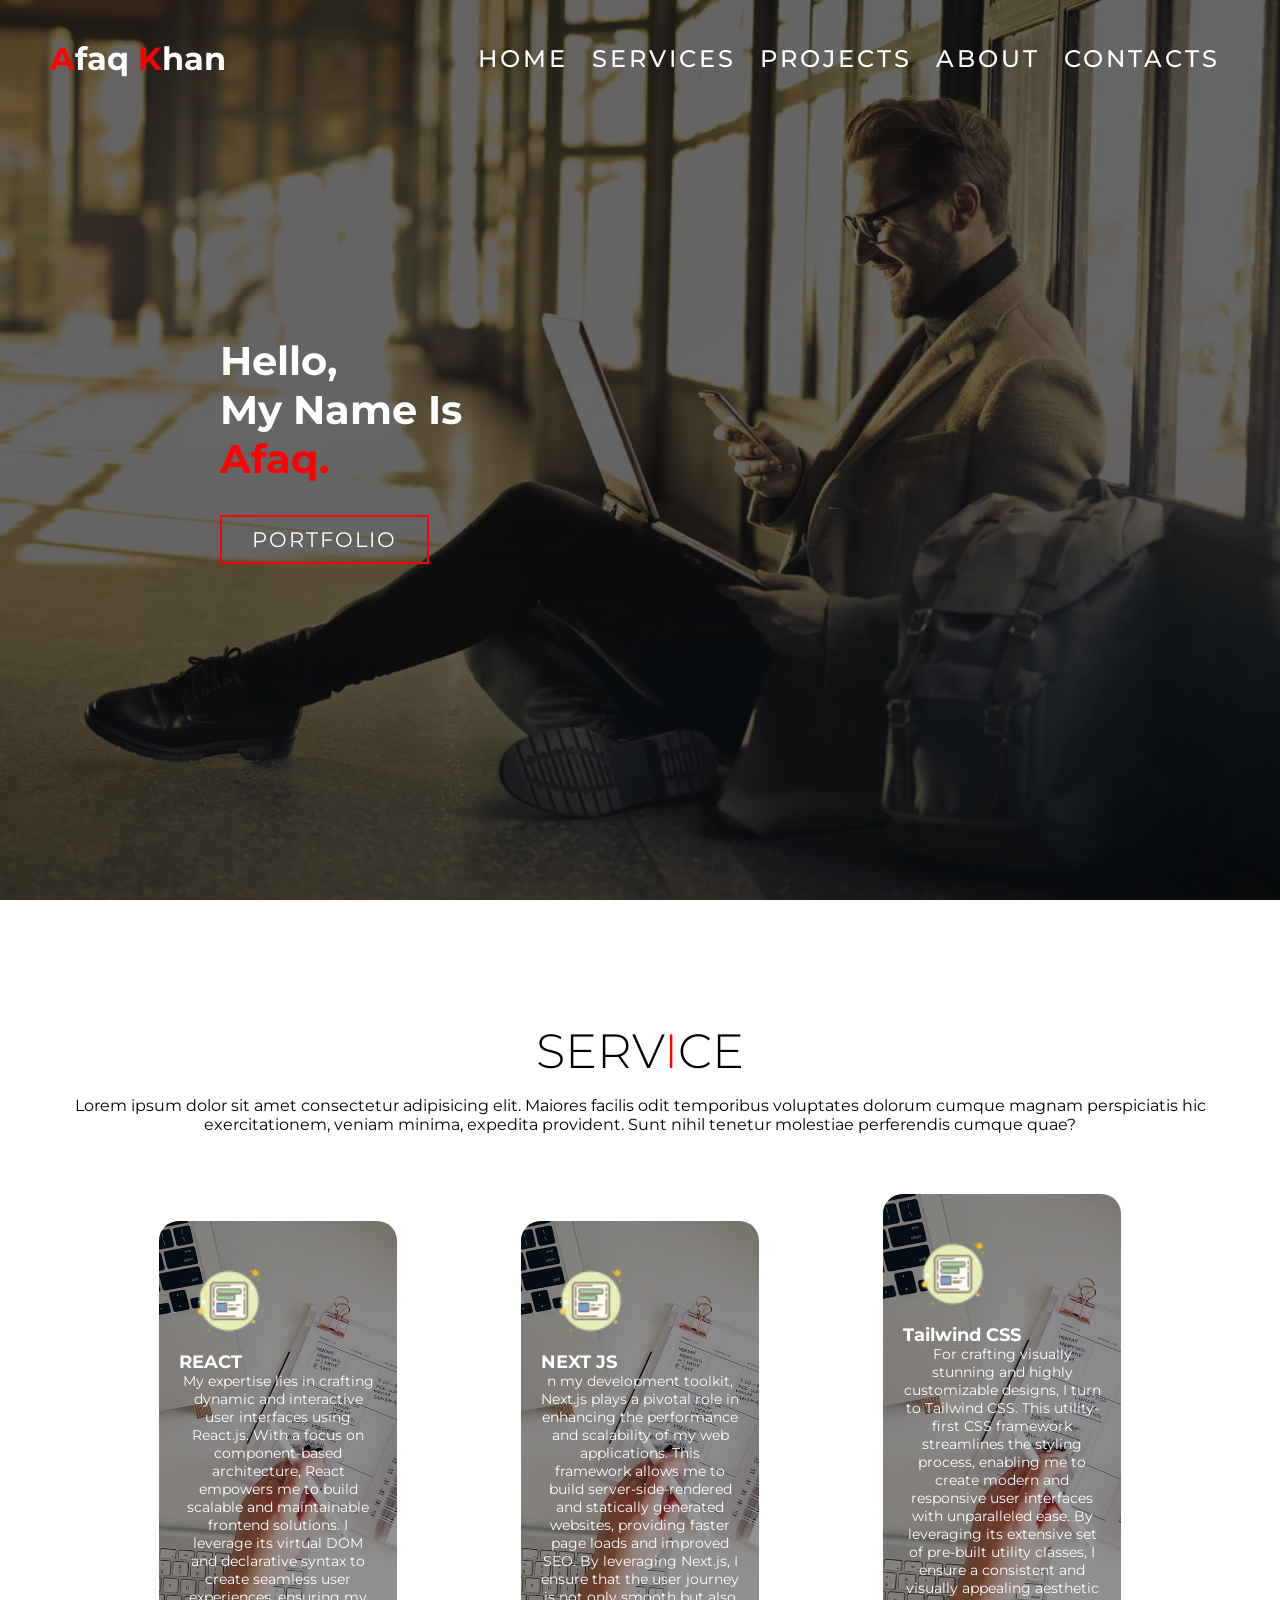
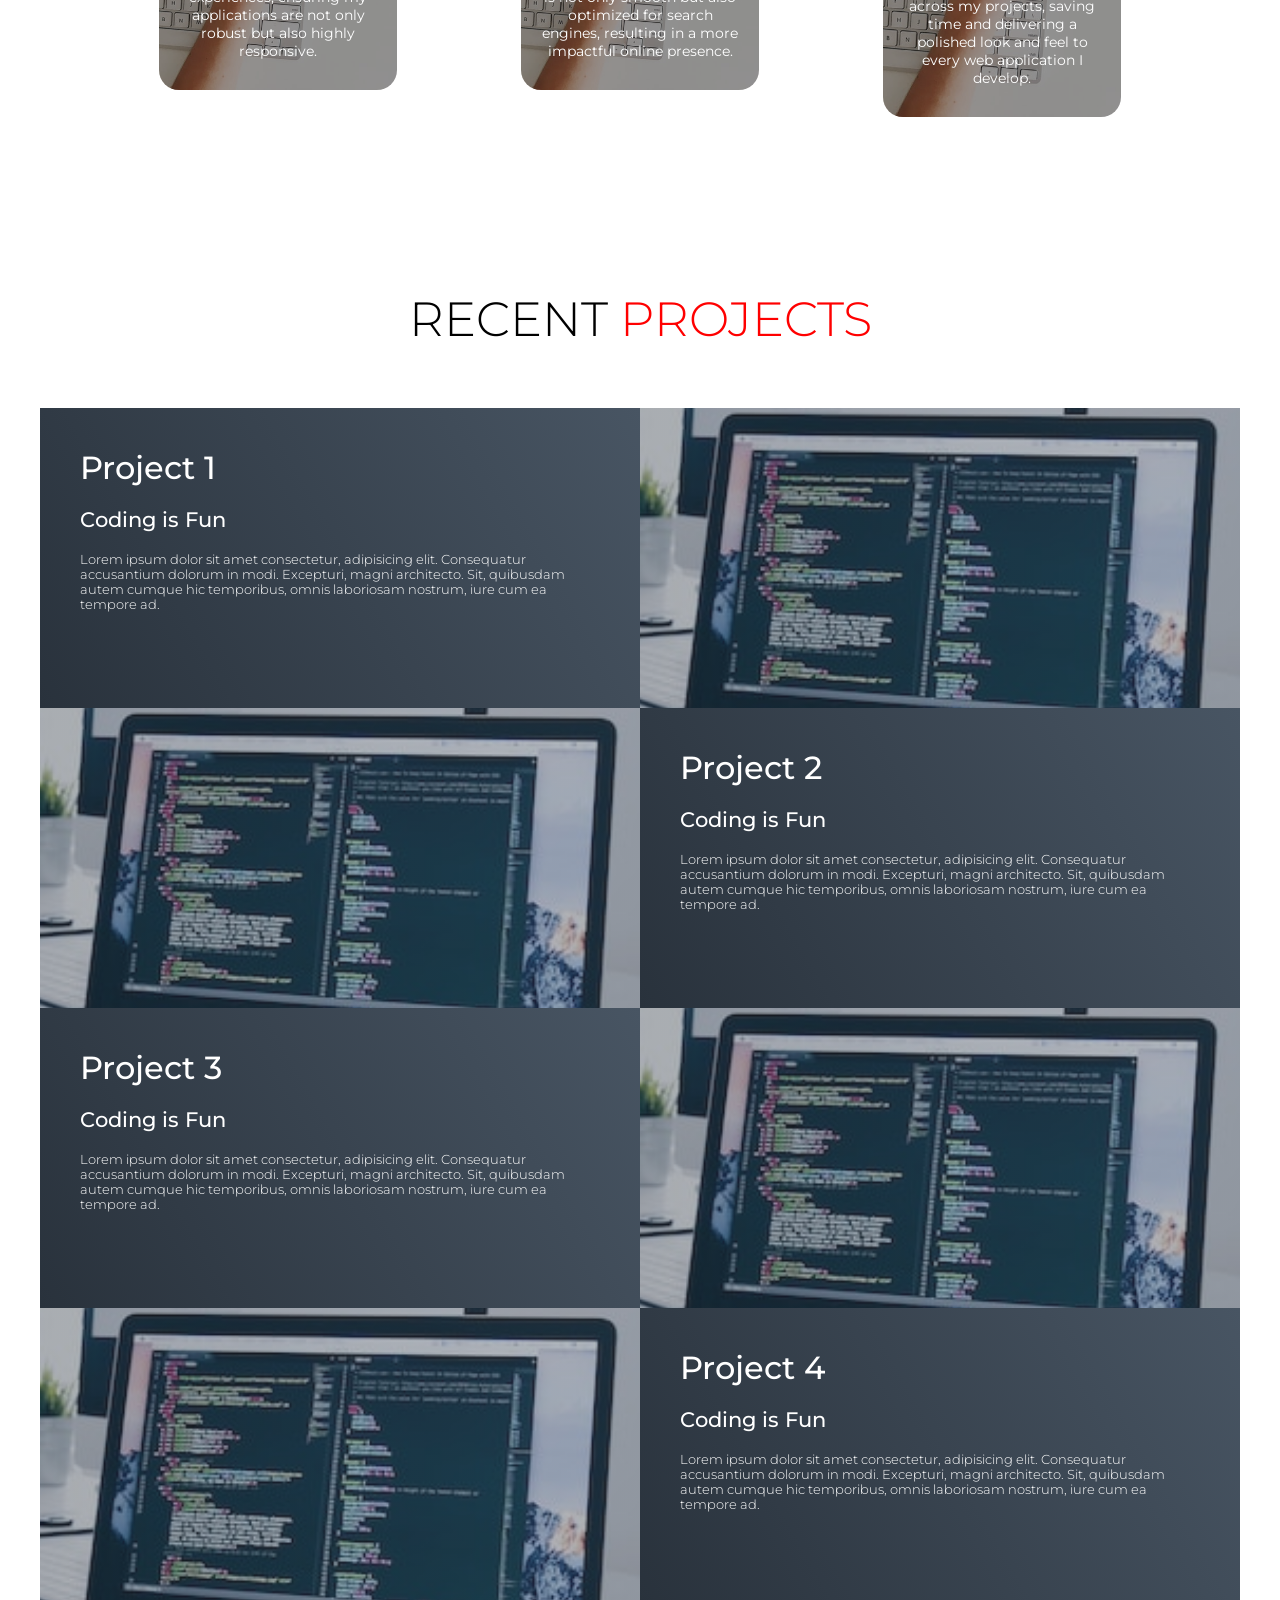
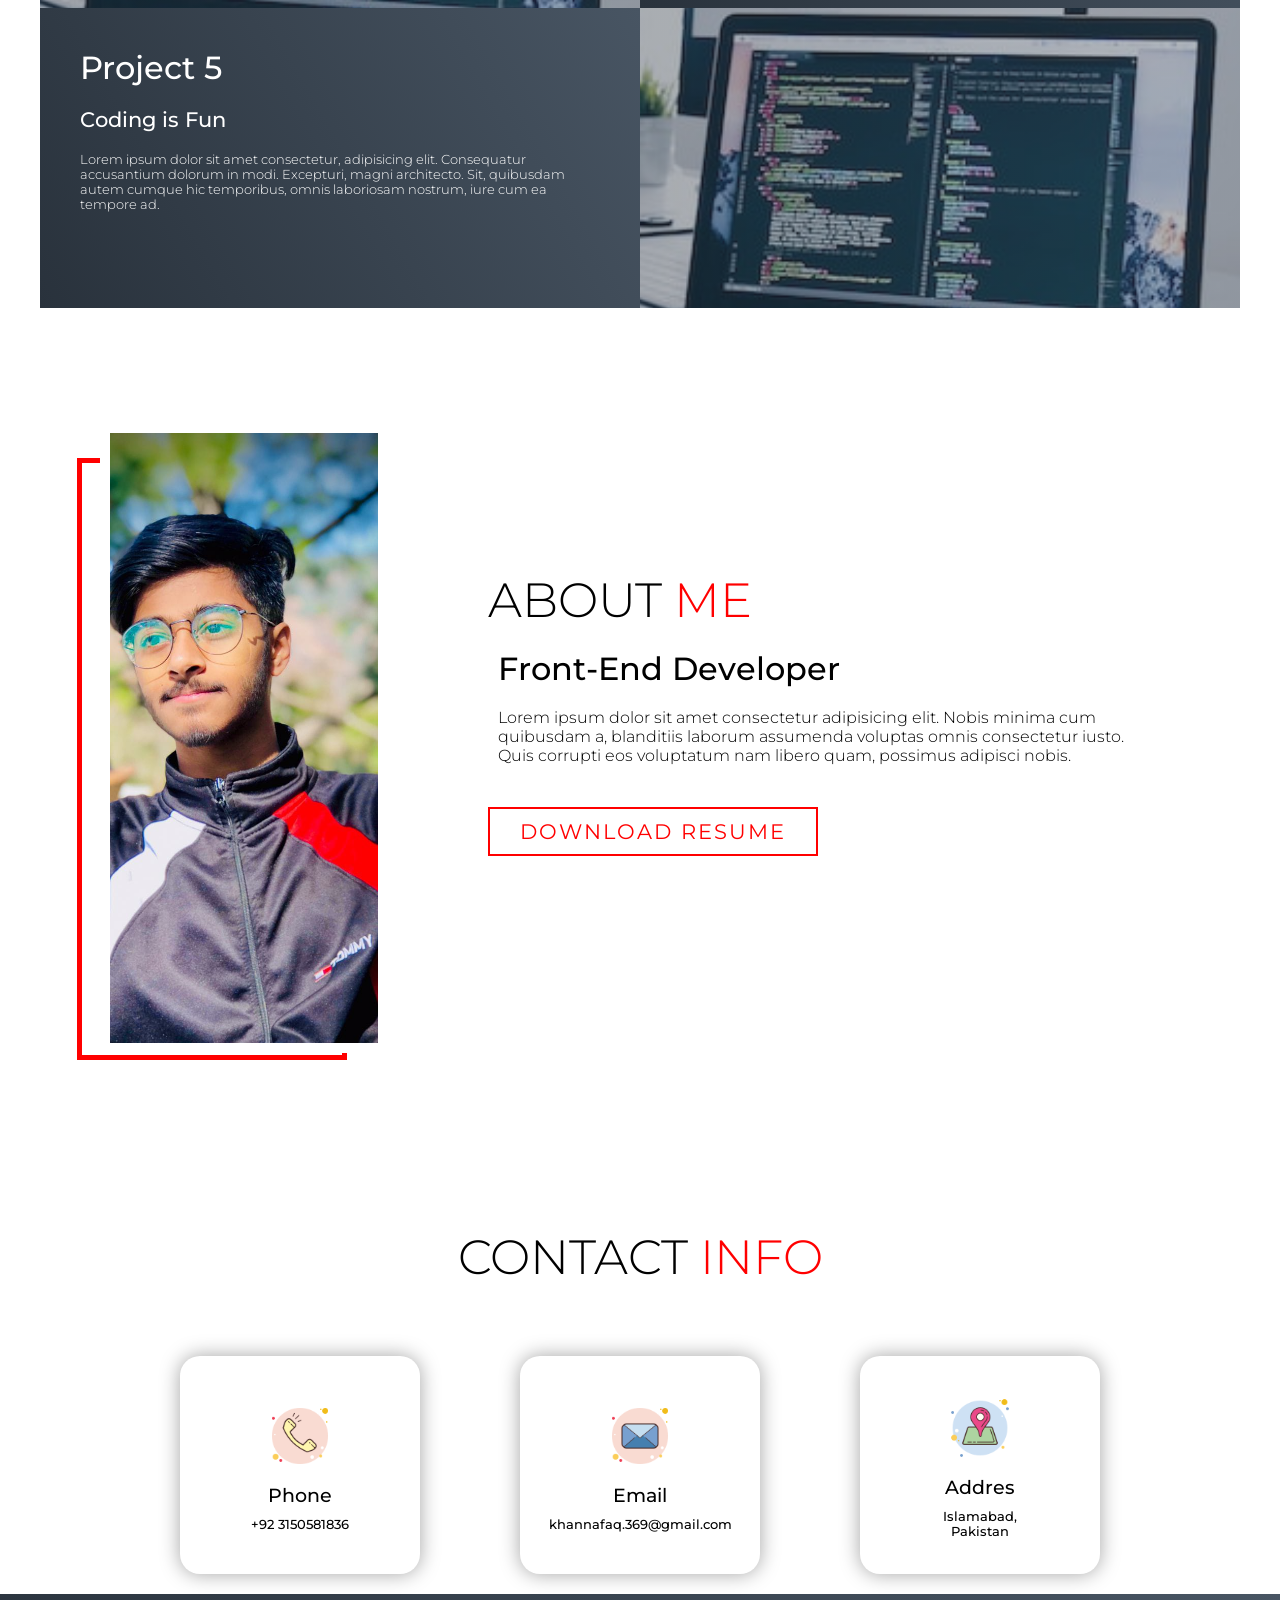
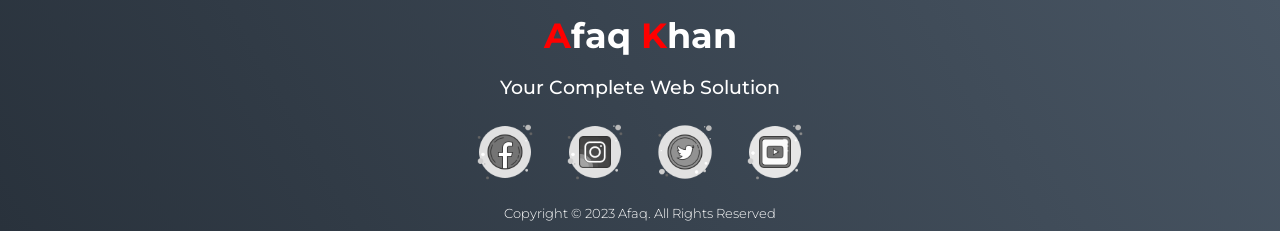
==== commit 4f8e7148: "services" ====
--- a/index.html
+++ b/index.html
@@ -107,7 +107,7 @@
               develop.
             </p>
           </div>
-          <div class="service-items">
+          <!-- <div class="service-items">
             <div class="icon">
               <img
                 src="[data-uri]"
@@ -119,7 +119,7 @@
               quisquam. Possimus necessitatibus tempore ipsum aliquid quidem!
               Cumque odio distinctio nostrum?
             </p>
-          </div>
+          </div> -->
         </div>
       </div>
     </section>
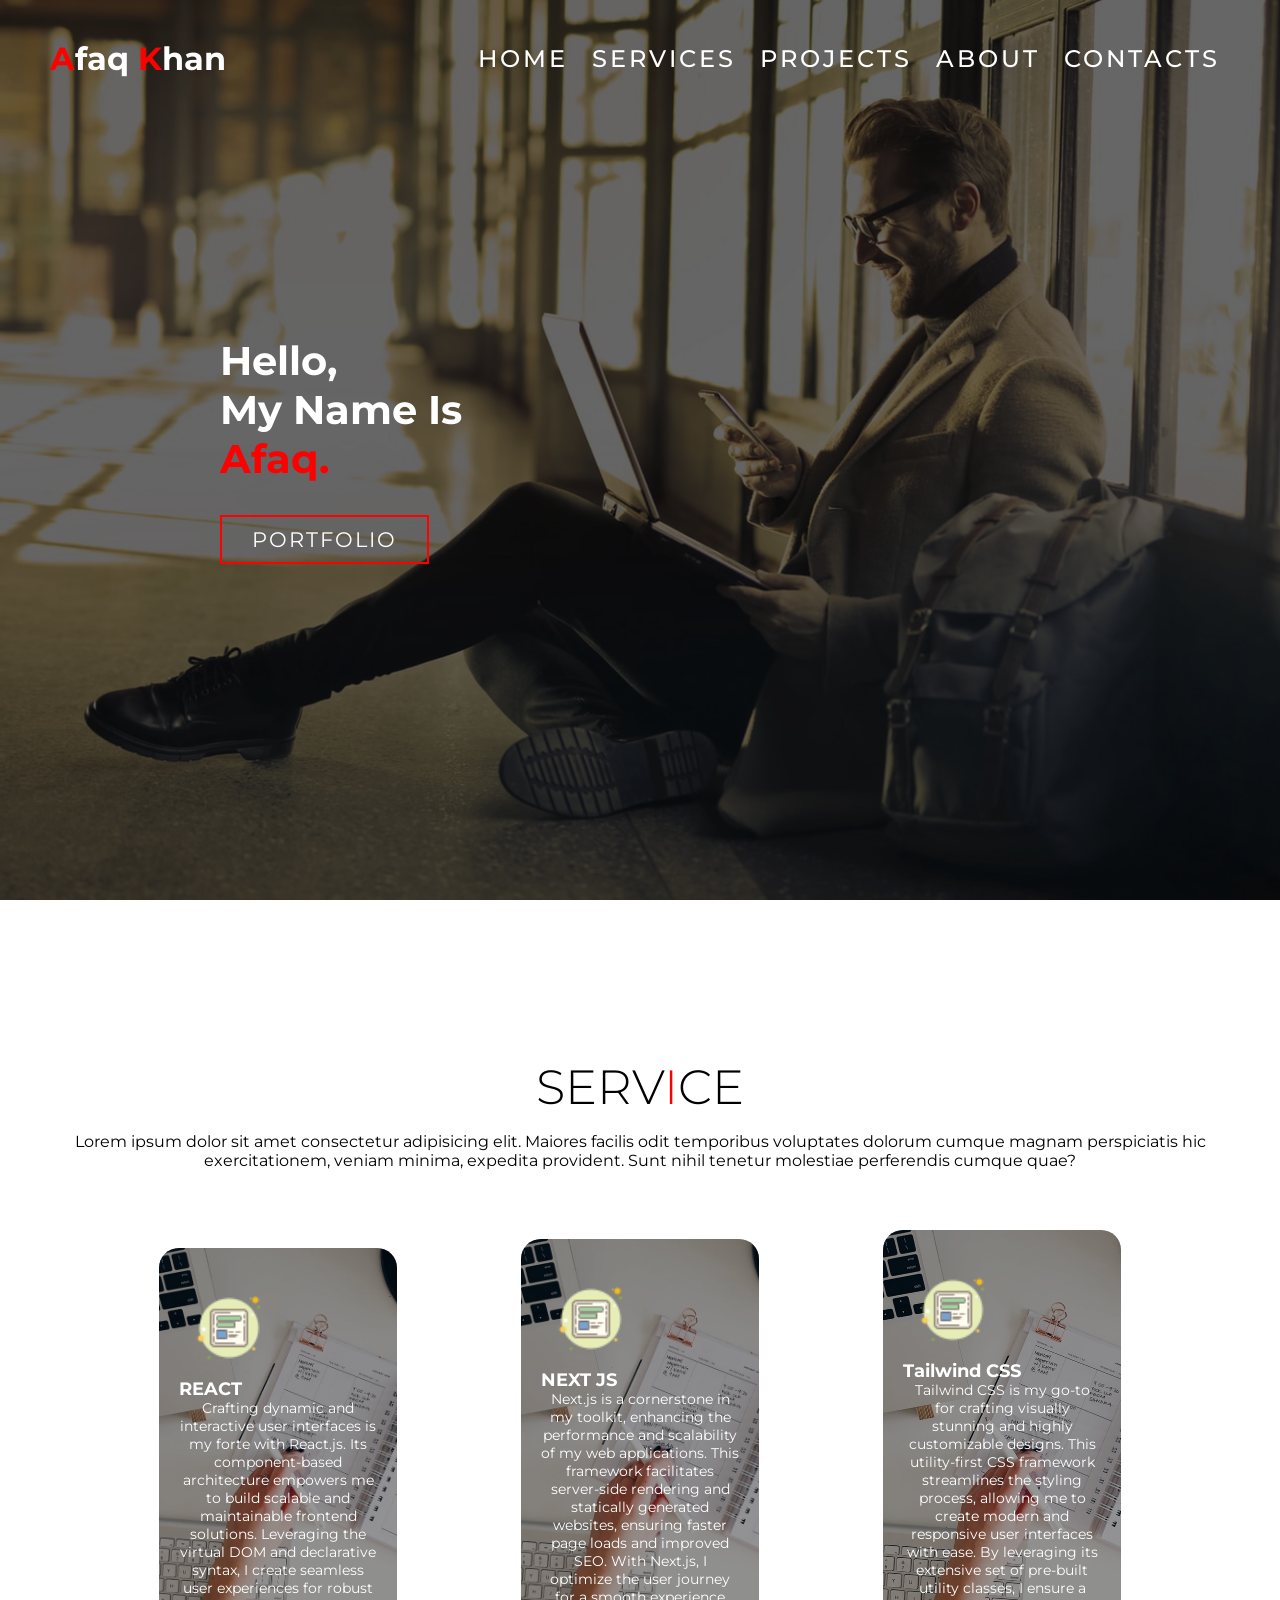
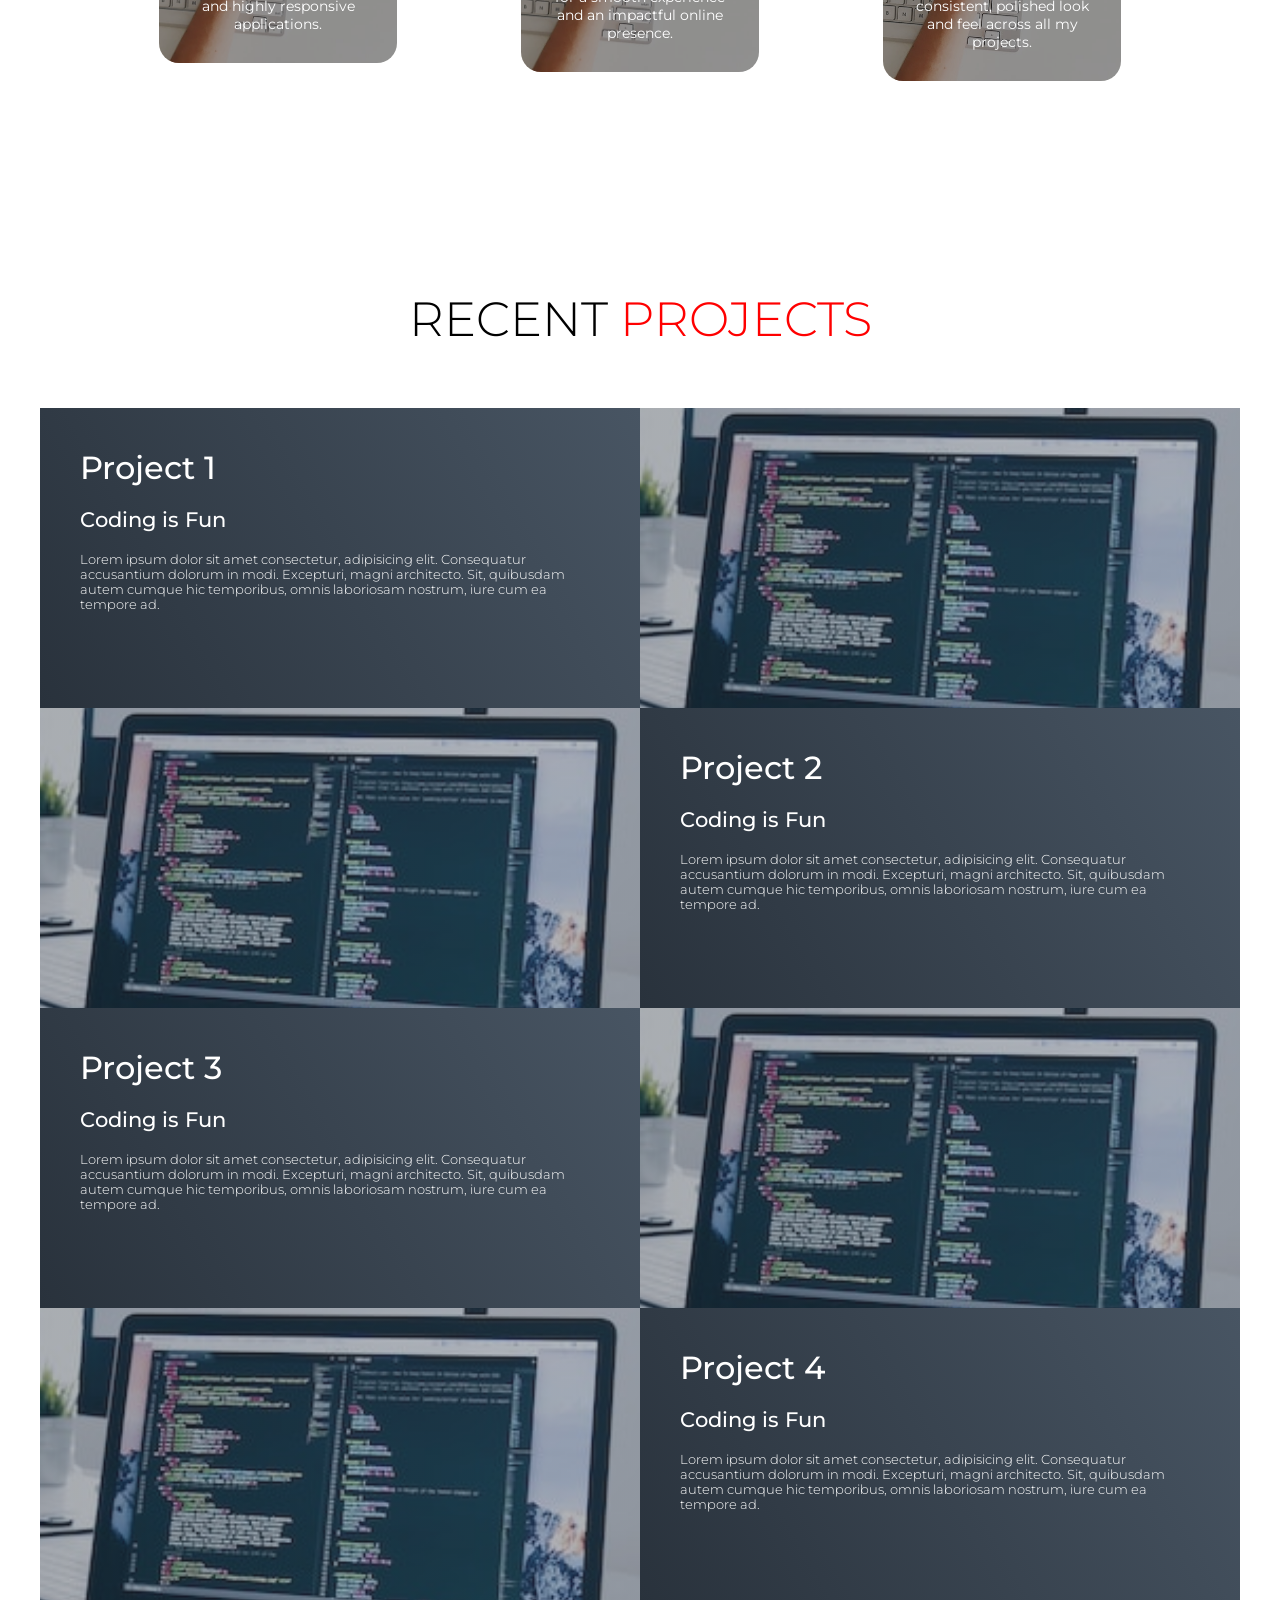
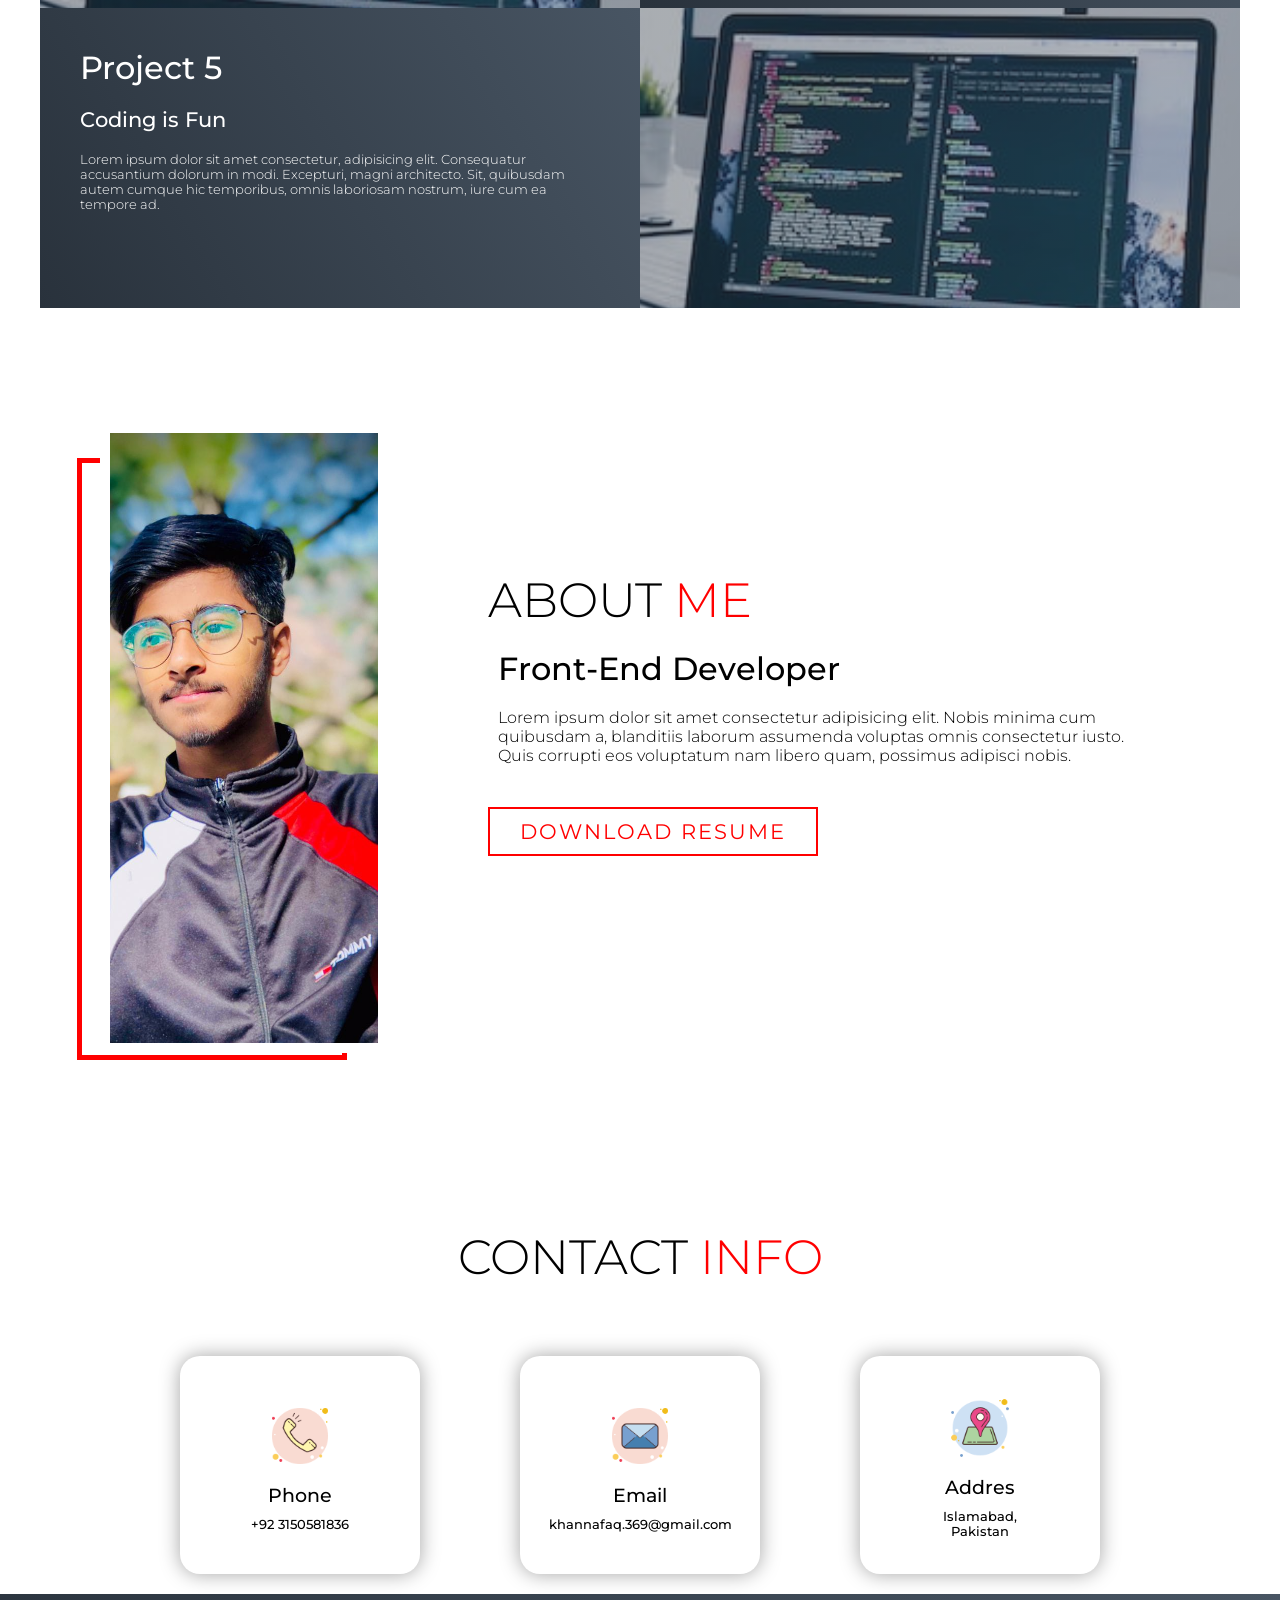
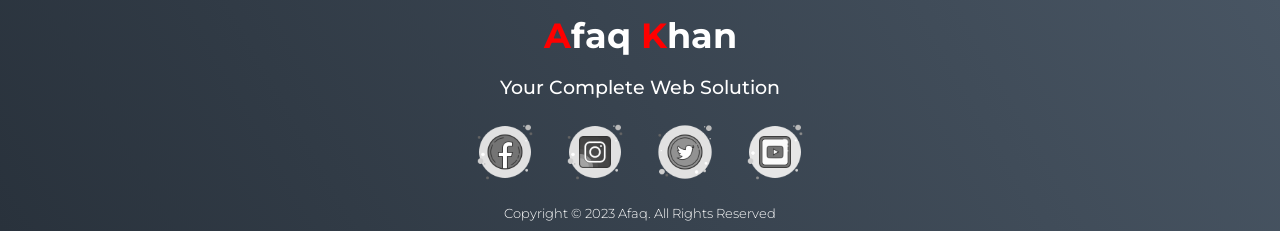
==== commit 148c8d44: "sdad" ====
--- a/index.html
+++ b/index.html
@@ -64,12 +64,11 @@
             </div>
             <h2>REACT</h2>
             <p>
-              My expertise lies in crafting dynamic and interactive user
-              interfaces using React.js. With a focus on component-based
-              architecture, React empowers me to build scalable and maintainable
-              frontend solutions. I leverage its virtual DOM and declarative
-              syntax to create seamless user experiences, ensuring my
-              applications are not only robust but also highly responsive.
+              Crafting dynamic and interactive user interfaces is my forte with
+              React.js. Its component-based architecture empowers me to build
+              scalable and maintainable frontend solutions. Leveraging the
+              virtual DOM and declarative syntax, I create seamless user
+              experiences for robust and highly responsive applications.
             </p>
           </div>
           <div class="service-items">
@@ -80,13 +79,12 @@
             </div>
             <h2>NEXT JS</h2>
             <p>
-              n my development toolkit, Next.js plays a pivotal role in
-              enhancing the performance and scalability of my web applications.
-              This framework allows me to build server-side-rendered and
-              statically generated websites, providing faster page loads and
-              improved SEO. By leveraging Next.js, I ensure that the user
-              journey is not only smooth but also optimized for search engines,
-              resulting in a more impactful online presence.
+              Next.js is a cornerstone in my toolkit, enhancing the performance
+              and scalability of my web applications. This framework facilitates
+              server-side rendering and statically generated websites, ensuring
+              faster page loads and improved SEO. With Next.js, I optimize the
+              user journey for a smooth experience and an impactful online
+              presence.
             </p>
           </div>
           <div class="service-items">
@@ -97,14 +95,12 @@
             </div>
             <h2>Tailwind CSS</h2>
             <p>
-              For crafting visually stunning and highly customizable designs, I
-              turn to Tailwind CSS. This utility-first CSS framework streamlines
-              the styling process, enabling me to create modern and responsive
-              user interfaces with unparalleled ease. By leveraging its
-              extensive set of pre-built utility classes, I ensure a consistent
-              and visually appealing aesthetic across my projects, saving time
-              and delivering a polished look and feel to every web application I
-              develop.
+              Tailwind CSS is my go-to for crafting visually stunning and highly
+              customizable designs. This utility-first CSS framework streamlines
+              the styling process, allowing me to create modern and responsive
+              user interfaces with ease. By leveraging its extensive set of
+              pre-built utility classes, I ensure a consistent, polished look
+              and feel across all my projects.
             </p>
           </div>
           <!-- <div class="service-items">
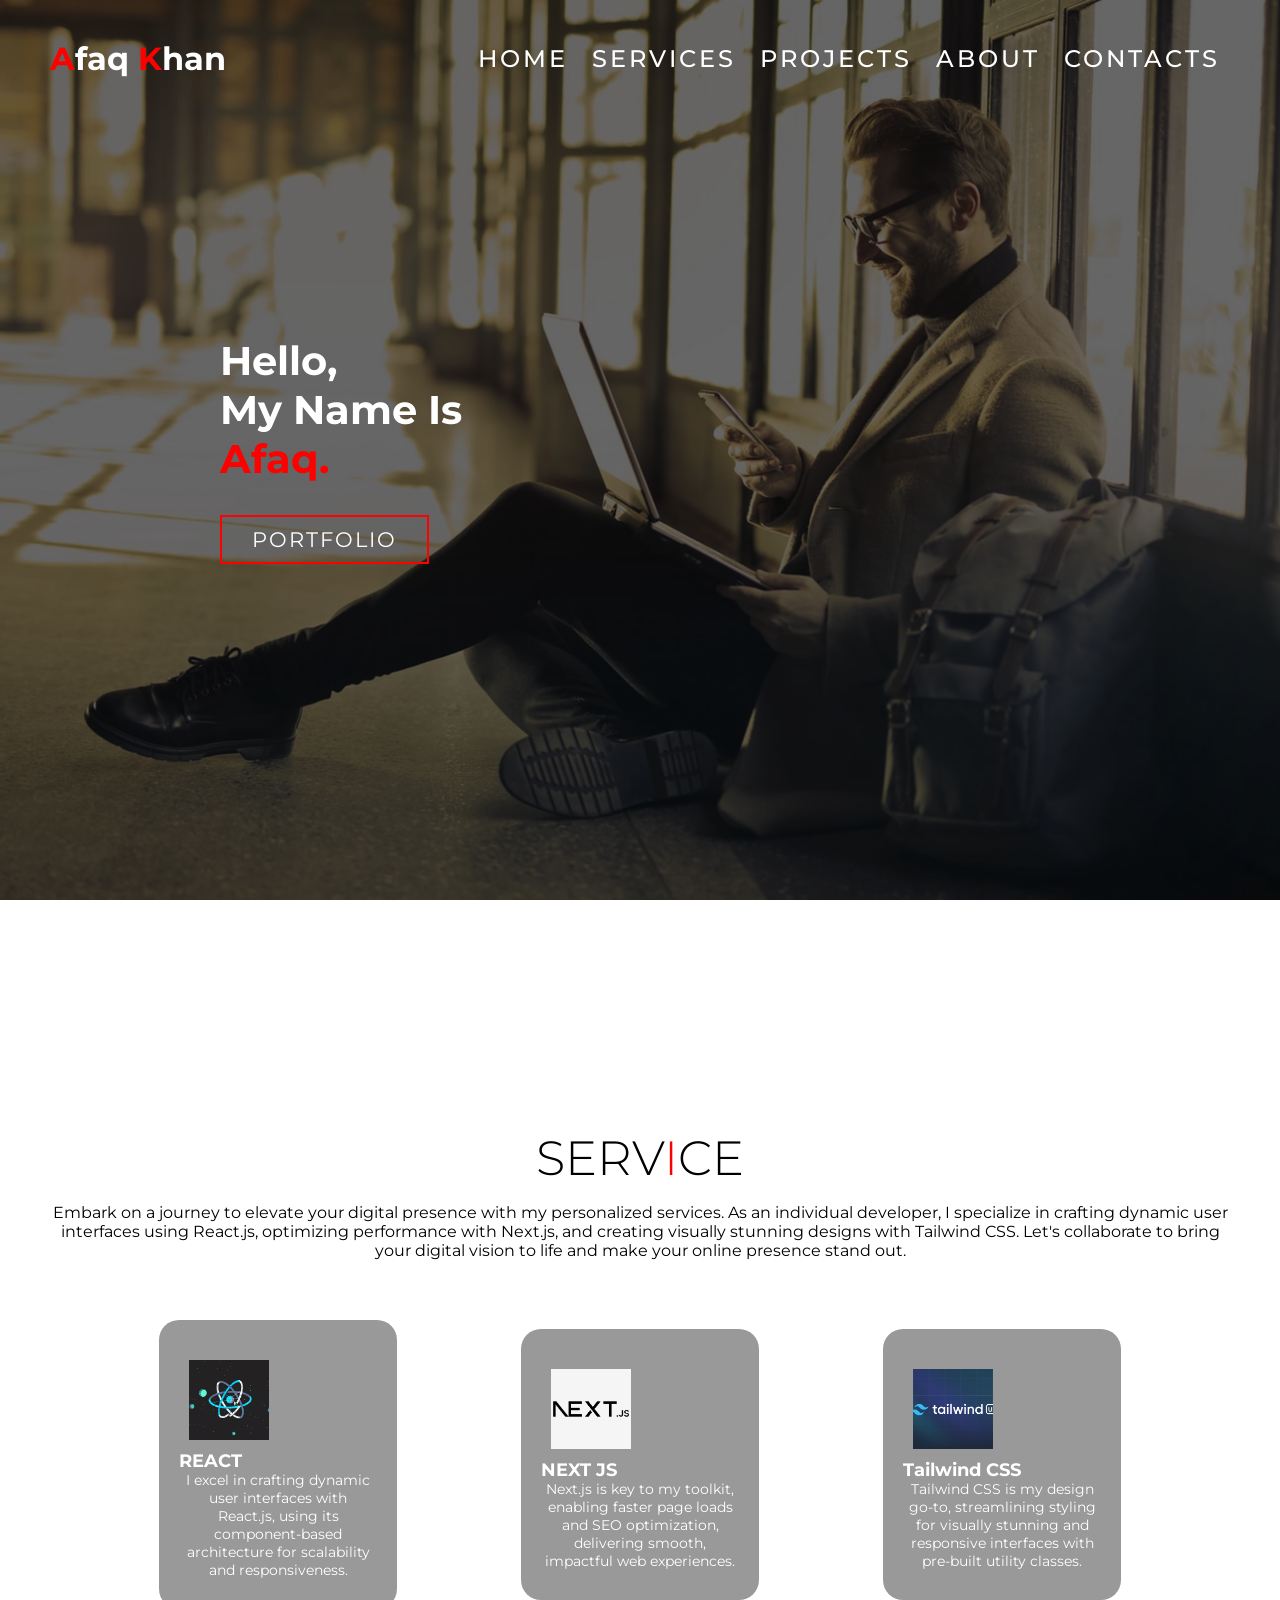
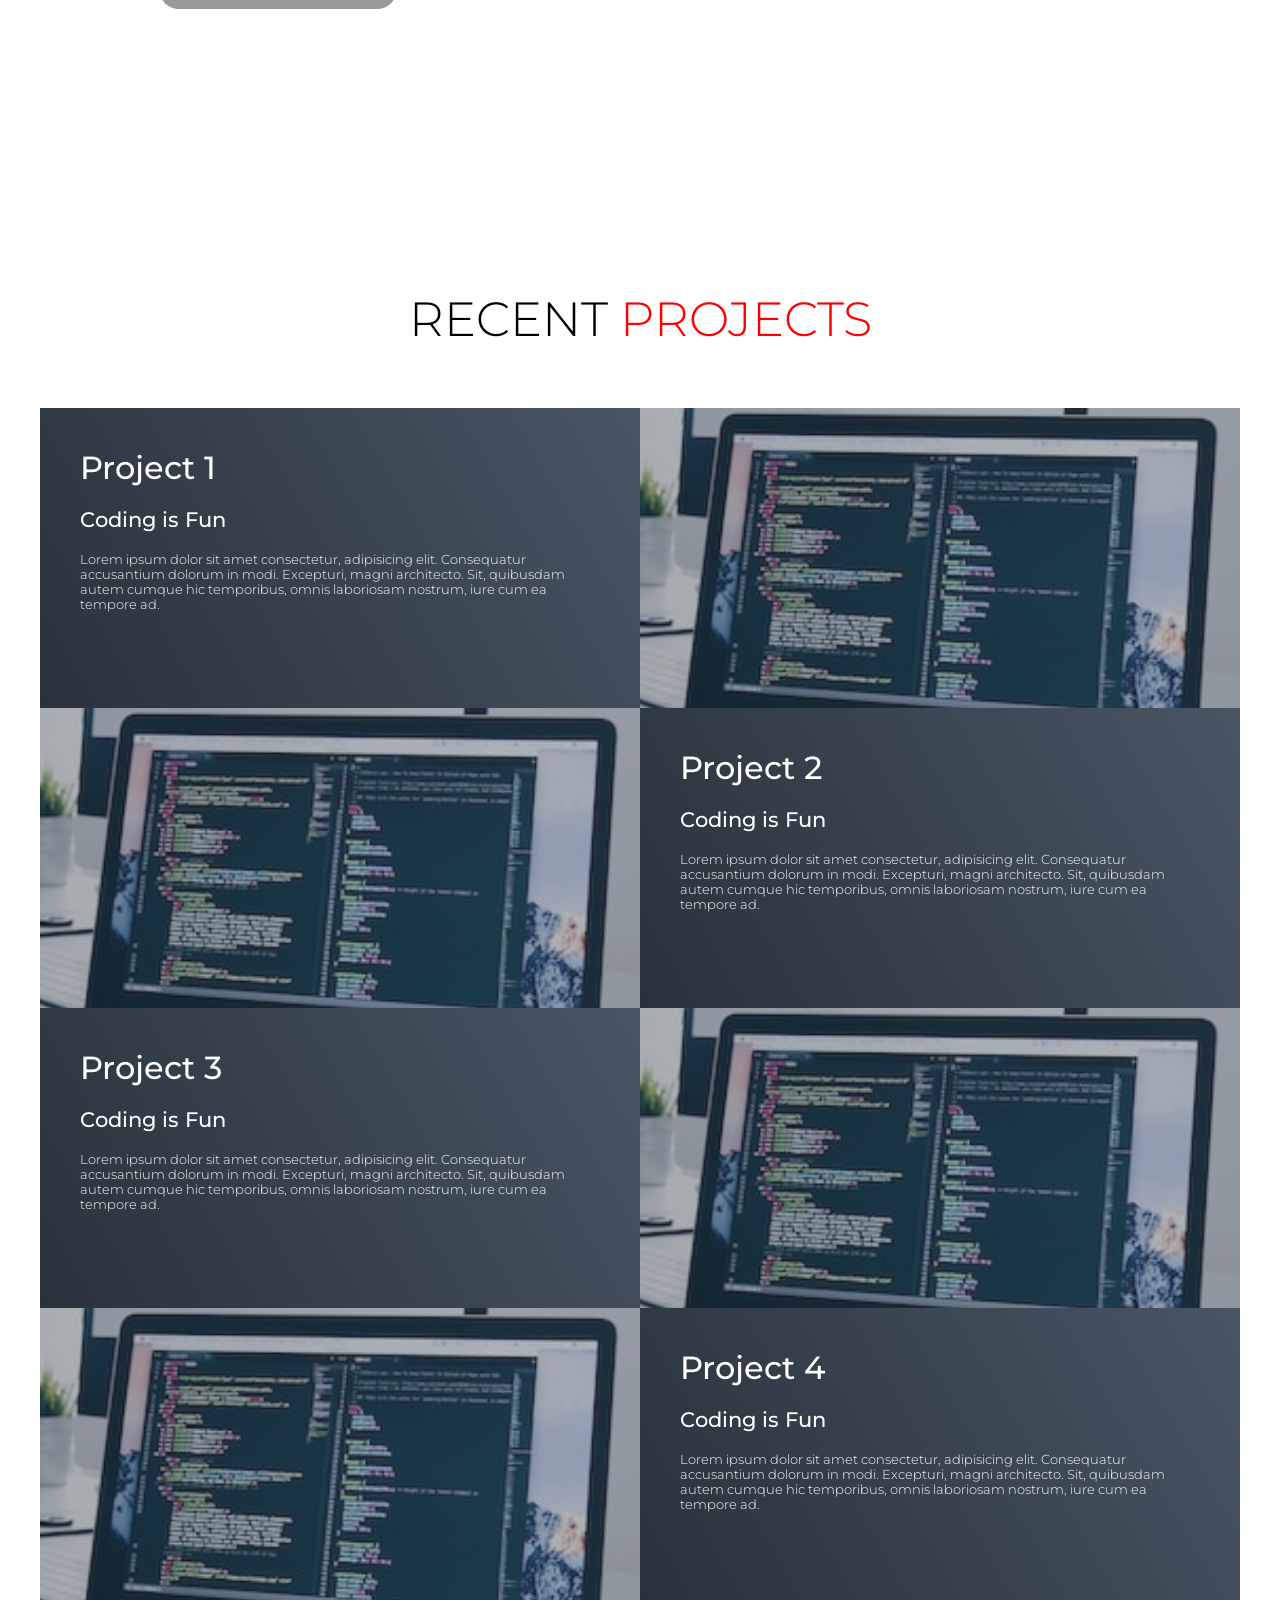
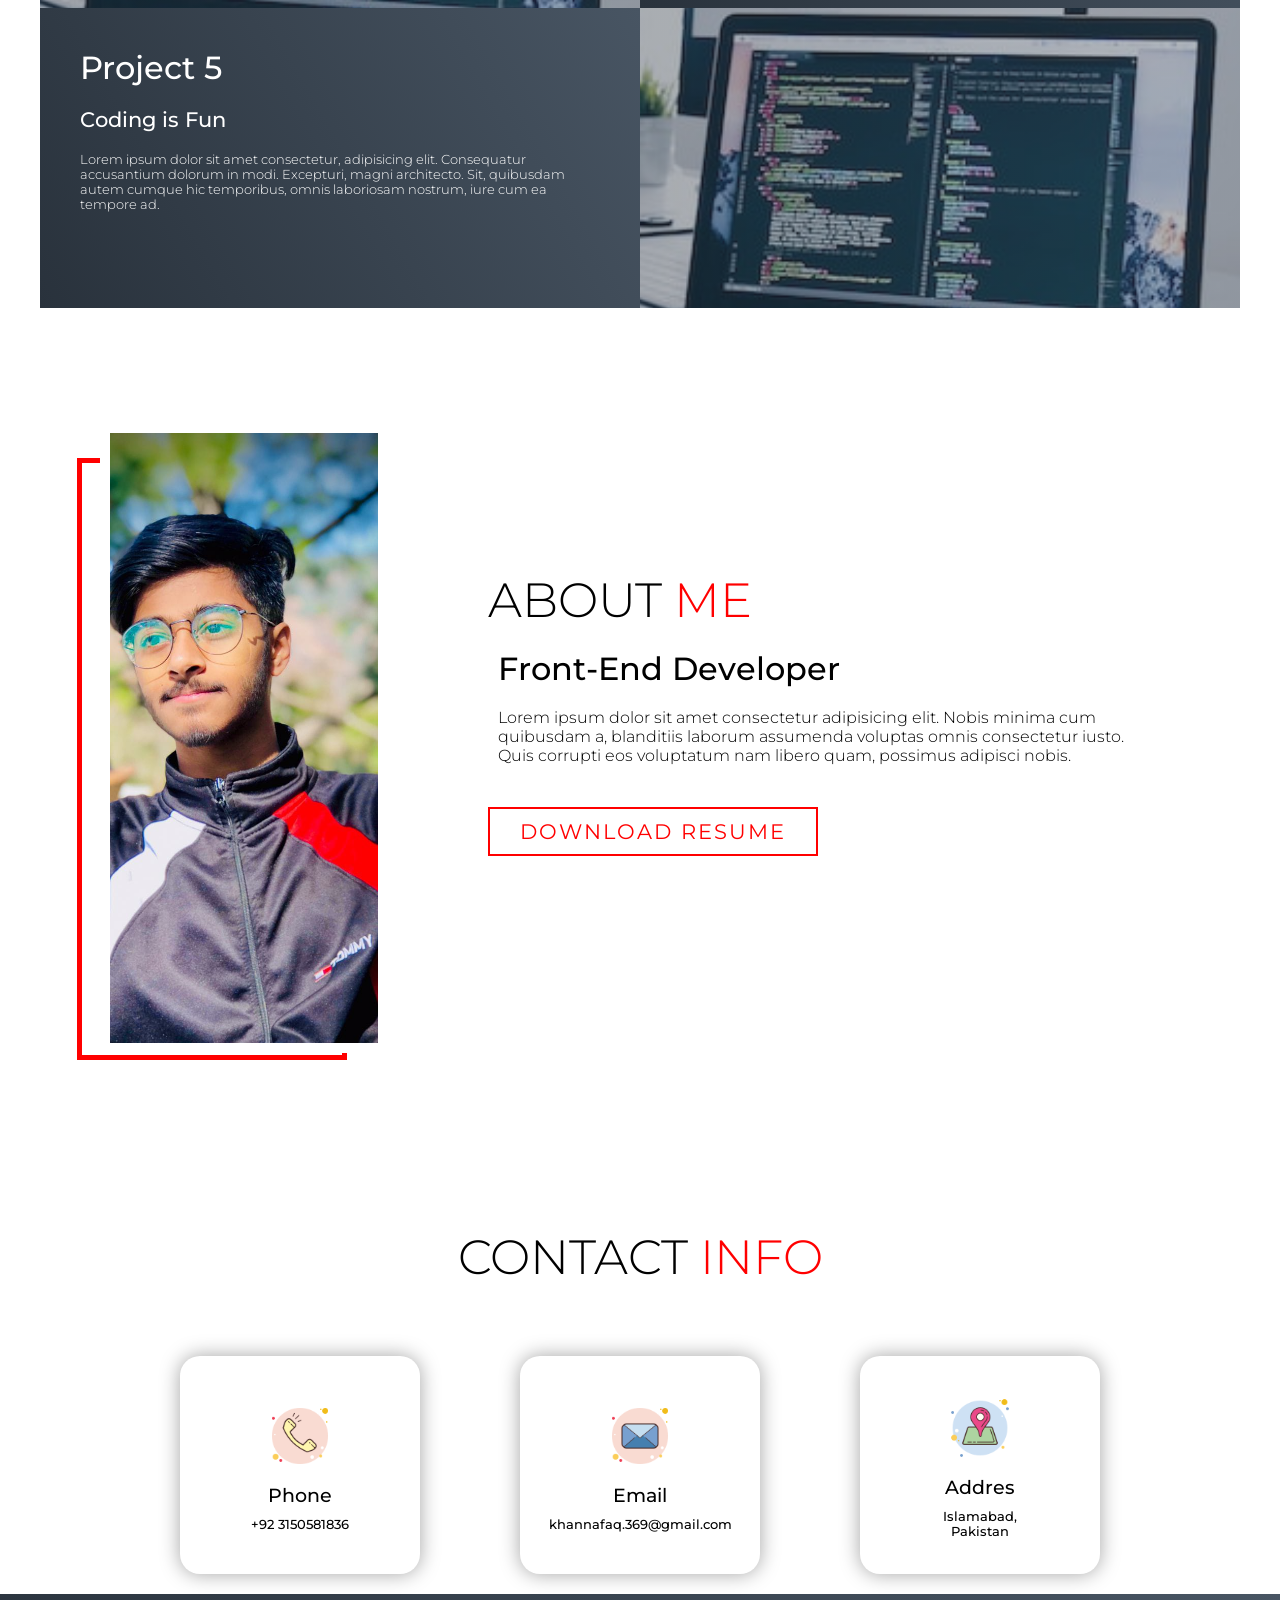
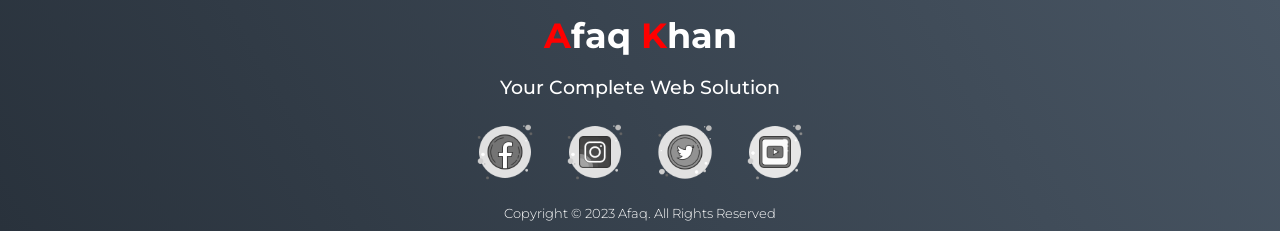
==== commit 8b76b0bc: "update" ====
--- a/index.html
+++ b/index.html
@@ -49,58 +49,44 @@
         <div class="service-top">
           <h1 class="title">serv<span>i</span>ce</h1>
           <p>
-            Lorem ipsum dolor sit amet consectetur adipisicing elit. Maiores
-            facilis odit temporibus voluptates dolorum cumque magnam
-            perspiciatis hic exercitationem, veniam minima, expedita provident.
-            Sunt nihil tenetur molestiae perferendis cumque quae?
+            Embark on a journey to elevate your digital presence with my
+            personalized services. As an individual developer, I specialize in
+            crafting dynamic user interfaces using React.js, optimizing
+            performance with Next.js, and creating visually stunning designs
+            with Tailwind CSS. Let's collaborate to bring your digital vision to
+            life and make your online presence stand out.
           </p>
         </div>
         <div class="service-bottom">
           <div class="service-items">
             <div class="icon">
-              <img
-                src="[data-uri]"
-              />
+              <img src="./Images/react-service.jpg" />
             </div>
             <h2>REACT</h2>
             <p>
-              Crafting dynamic and interactive user interfaces is my forte with
-              React.js. Its component-based architecture empowers me to build
-              scalable and maintainable frontend solutions. Leveraging the
-              virtual DOM and declarative syntax, I create seamless user
-              experiences for robust and highly responsive applications.
+              I excel in crafting dynamic user interfaces with React.js, using
+              its component-based architecture for scalability and
+              responsiveness.
             </p>
           </div>
           <div class="service-items">
             <div class="icon">
-              <img
-                src="[data-uri]"
-              />
+              <img src="./Images/next-js-service.jpg" />
             </div>
             <h2>NEXT JS</h2>
             <p>
-              Next.js is a cornerstone in my toolkit, enhancing the performance
-              and scalability of my web applications. This framework facilitates
-              server-side rendering and statically generated websites, ensuring
-              faster page loads and improved SEO. With Next.js, I optimize the
-              user journey for a smooth experience and an impactful online
-              presence.
+              Next.js is key to my toolkit, enabling faster page loads and SEO
+              optimization, delivering smooth, impactful web experiences.
             </p>
           </div>
           <div class="service-items">
             <div class="icon">
-              <img
-                src="[data-uri]"
-              />
+              <img src="./Images/tailwind-service.jpg" />
             </div>
             <h2>Tailwind CSS</h2>
             <p>
-              Tailwind CSS is my go-to for crafting visually stunning and highly
-              customizable designs. This utility-first CSS framework streamlines
-              the styling process, allowing me to create modern and responsive
-              user interfaces with ease. By leveraging its extensive set of
-              pre-built utility classes, I ensure a consistent, polished look
-              and feel across all my projects.
+              Tailwind CSS is my design go-to, streamlining styling for visually
+              stunning and responsive interfaces with pre-built utility classes.
             </p>
           </div>
           <!-- <div class="service-items">
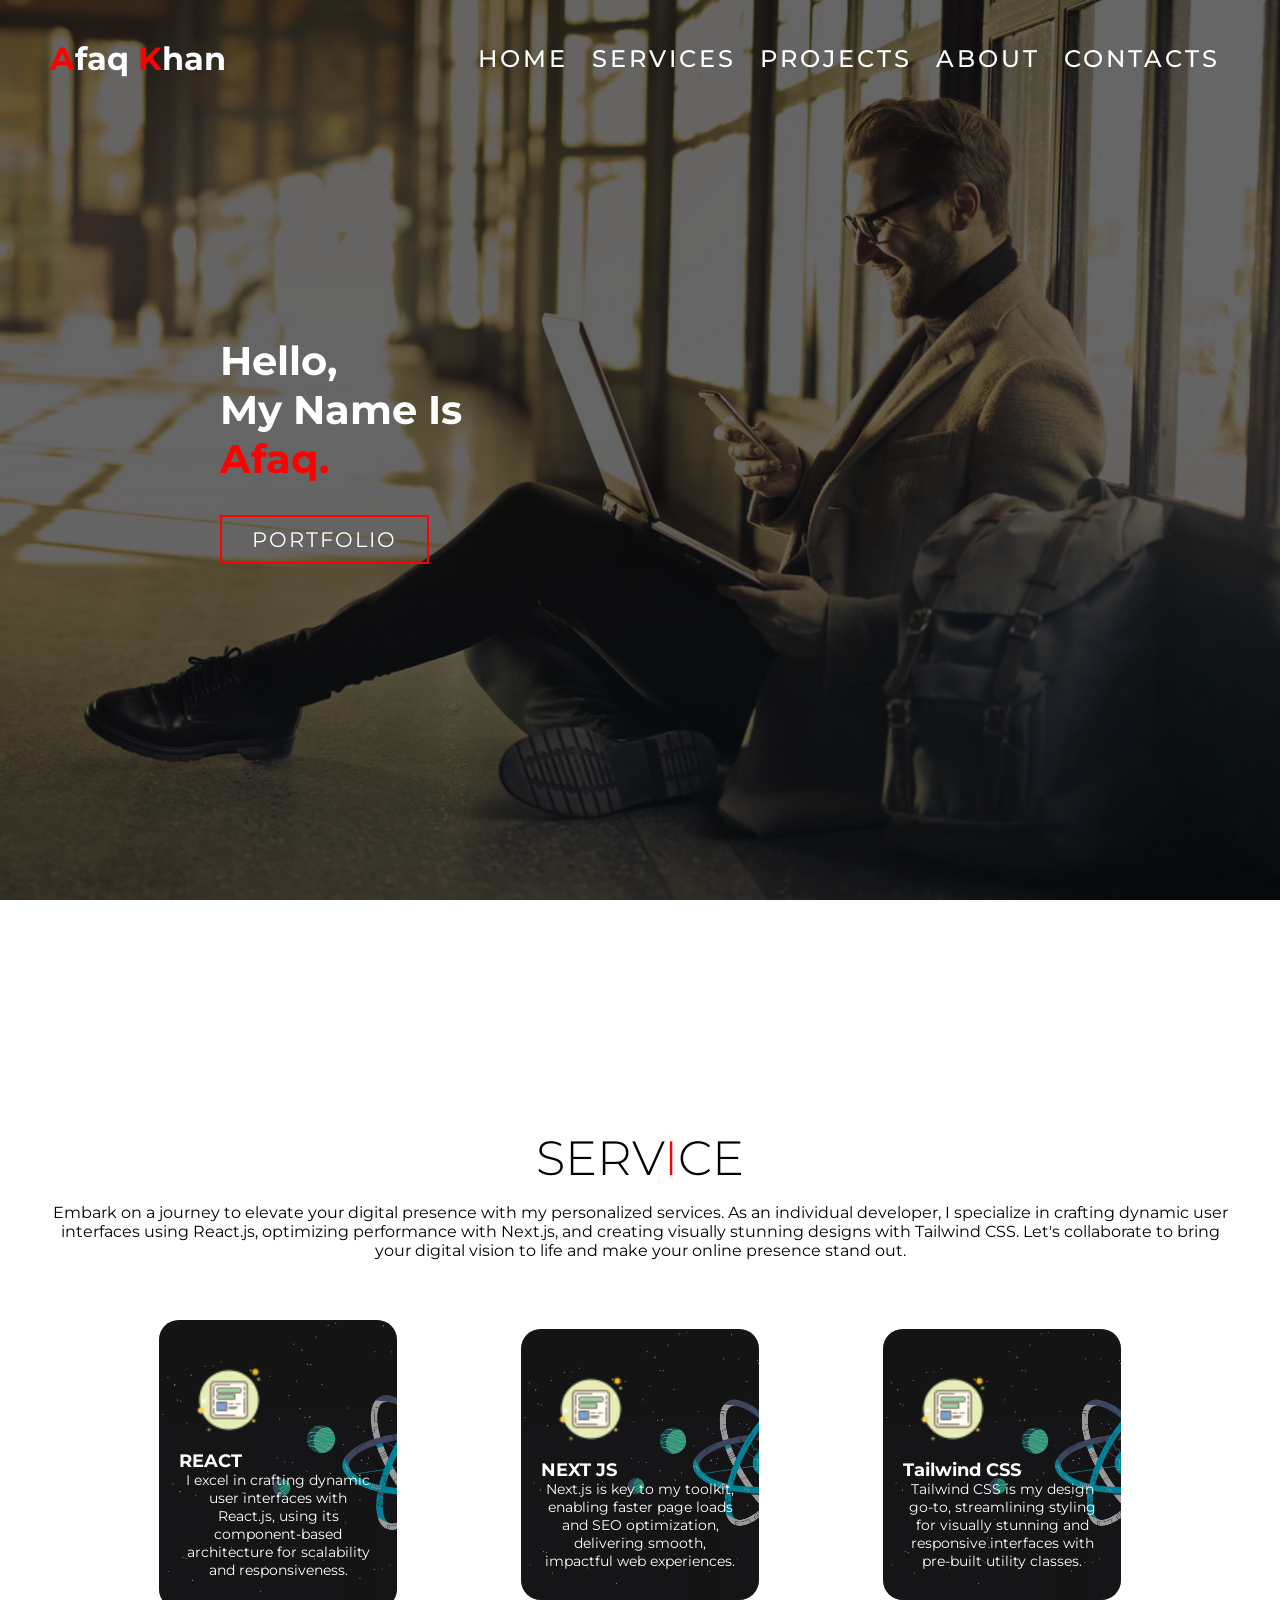
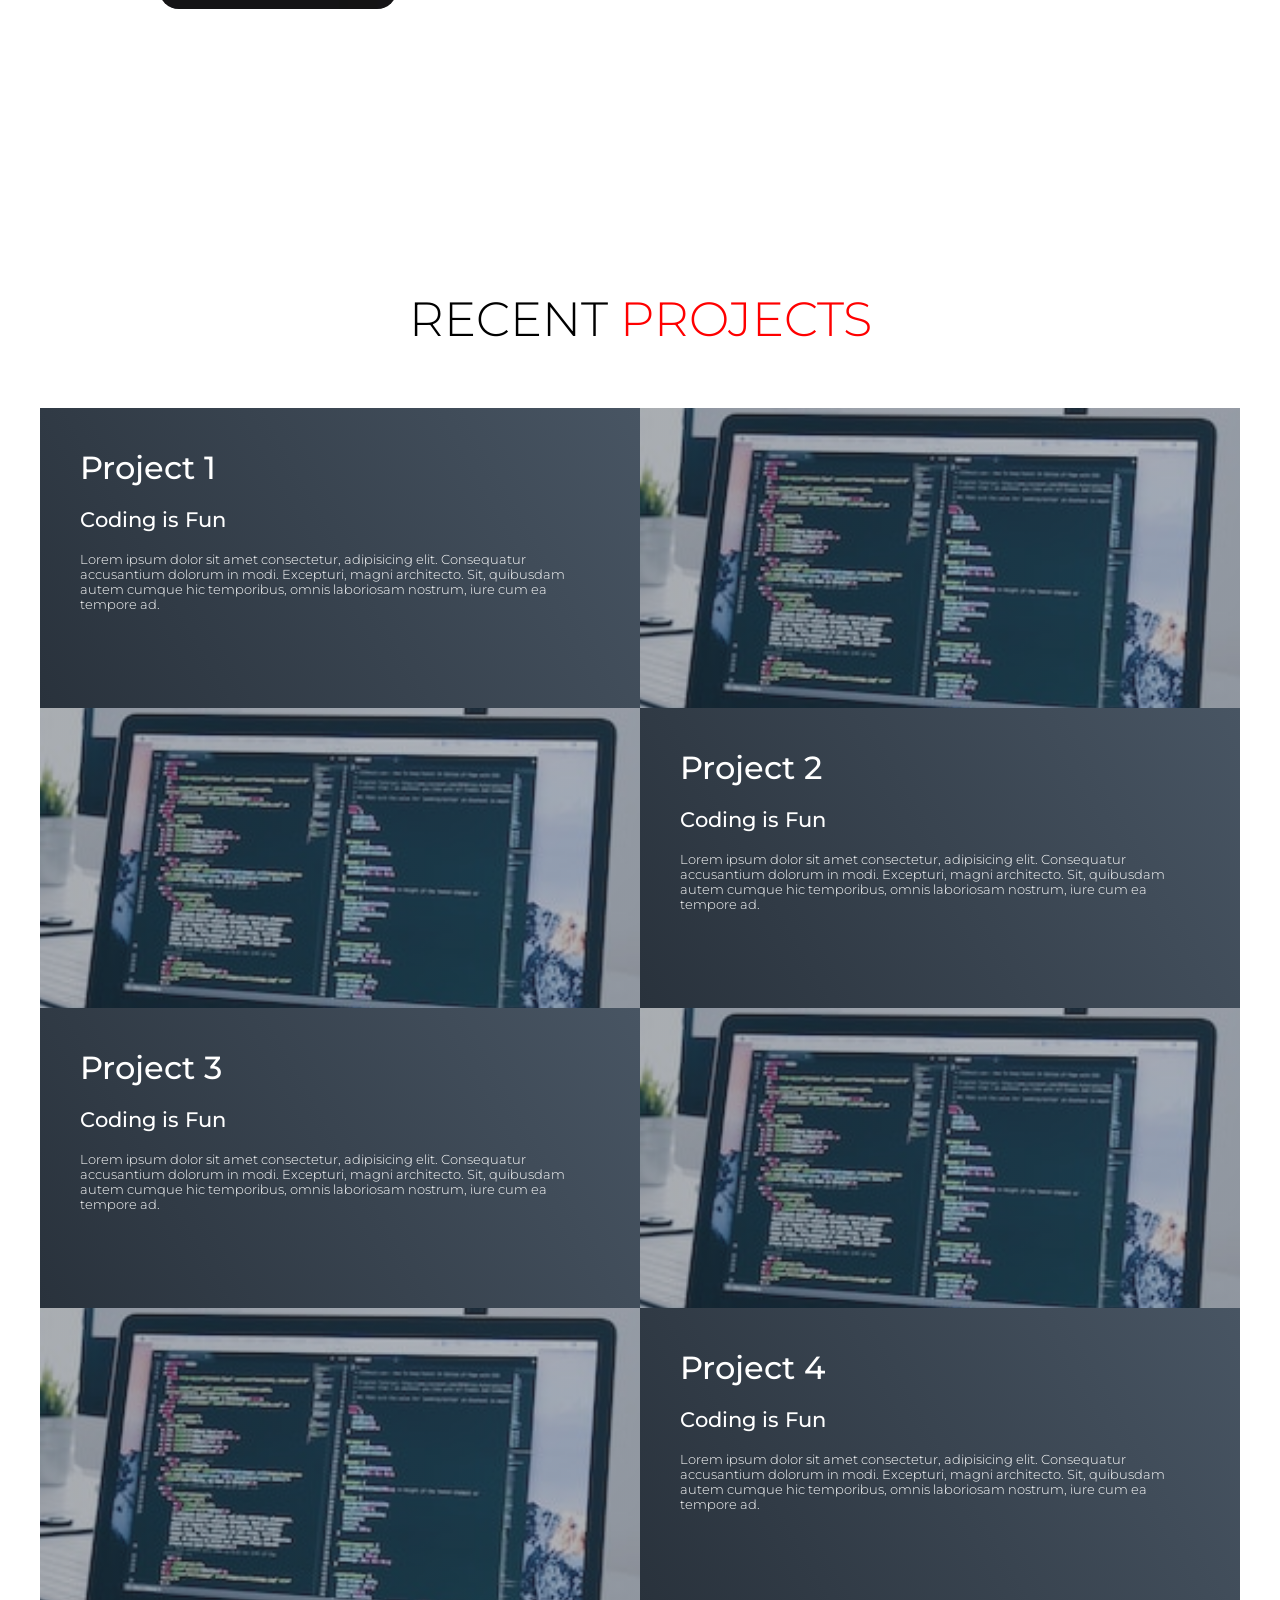
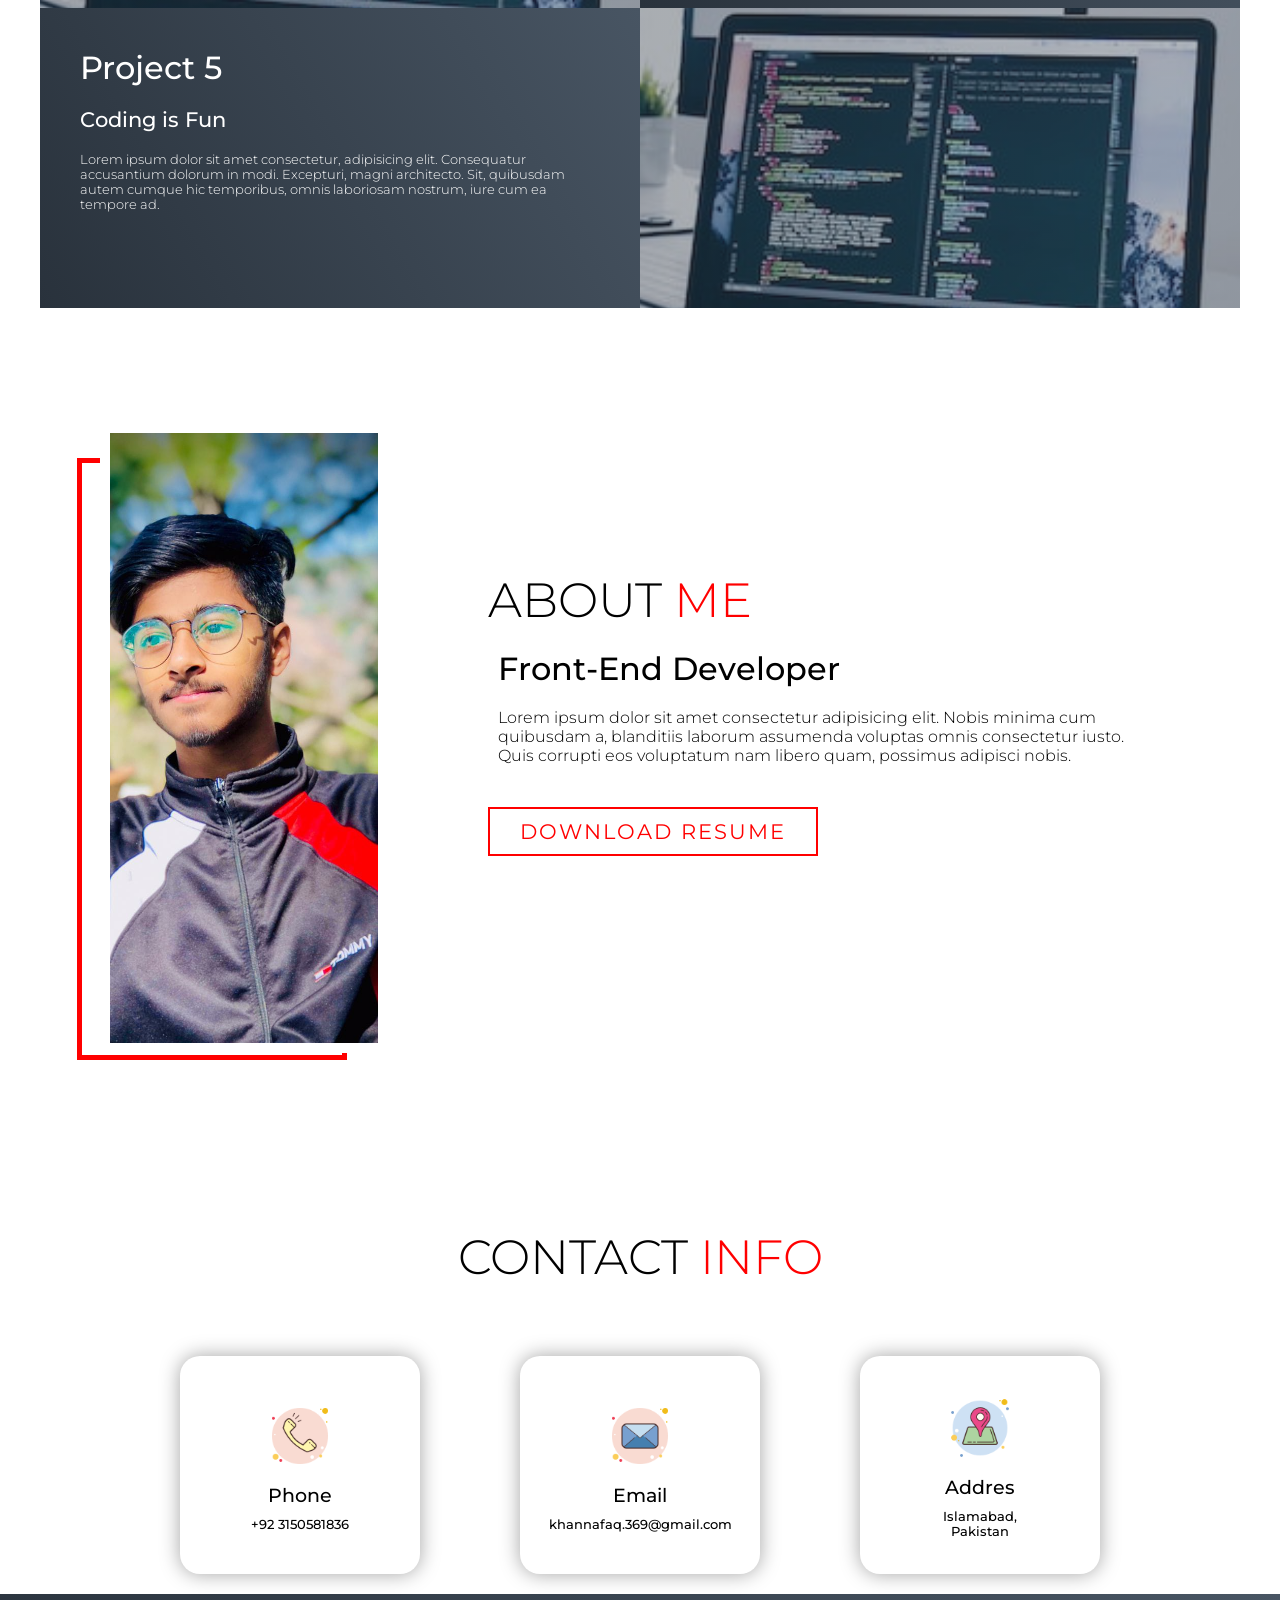
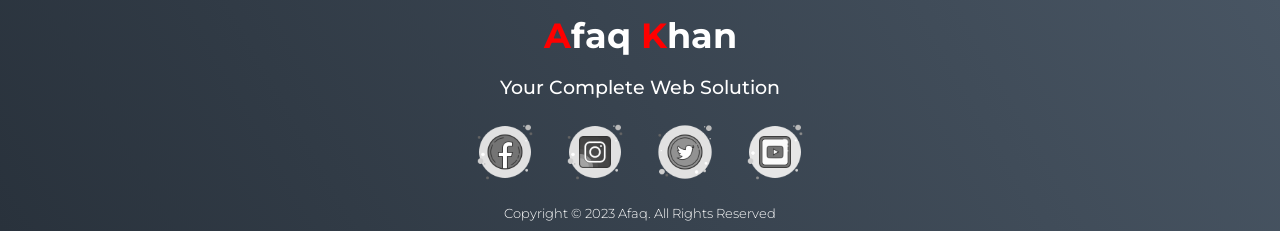
==== commit c075aeae: "sad" ====
--- a/index.html
+++ b/index.html
@@ -60,7 +60,9 @@
         <div class="service-bottom">
           <div class="service-items">
             <div class="icon">
-              <img src="./Images/react-service.jpg" />
+              <img
+                src="[data-uri]"
+              />
             </div>
             <h2>REACT</h2>
             <p>
@@ -71,7 +73,9 @@
           </div>
           <div class="service-items">
             <div class="icon">
-              <img src="./Images/next-js-service.jpg" />
+              <img
+                src="[data-uri]"
+              />
             </div>
             <h2>NEXT JS</h2>
             <p>
@@ -81,7 +85,9 @@
           </div>
           <div class="service-items">
             <div class="icon">
-              <img src="./Images/tailwind-service.jpg" />
+              <img
+                src="[data-uri]"
+              />
             </div>
             <h2>Tailwind CSS</h2>
             <p>
--- a/style.css
+++ b/style.css
@@ -302,7 +302,7 @@
   align-items: flex-start;
   justify-content: center;
   flex-direction: column;
-  background: url(./Images/img-1.png);
+  background: url(./Images/react-service.jpg);
   border-radius: 20px;
   margin: 10px 10px;
   padding: 30px 20px;
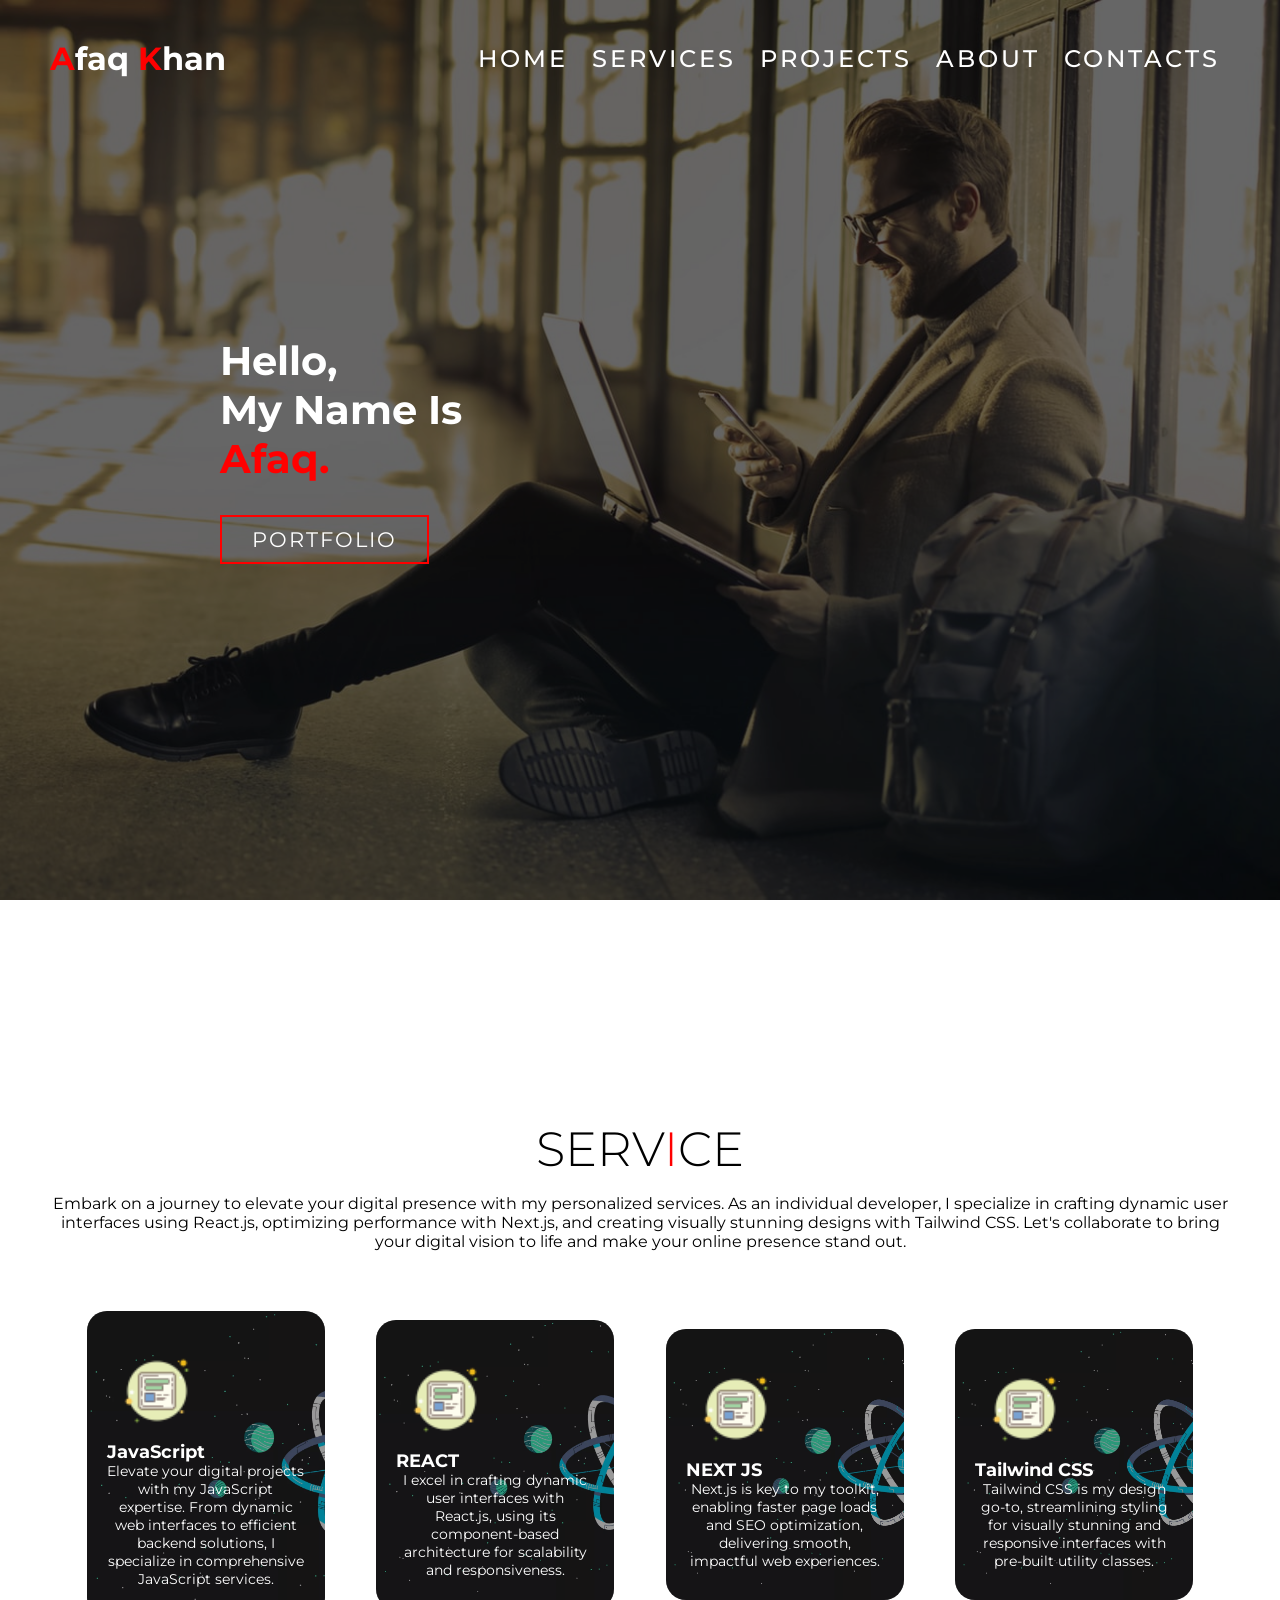
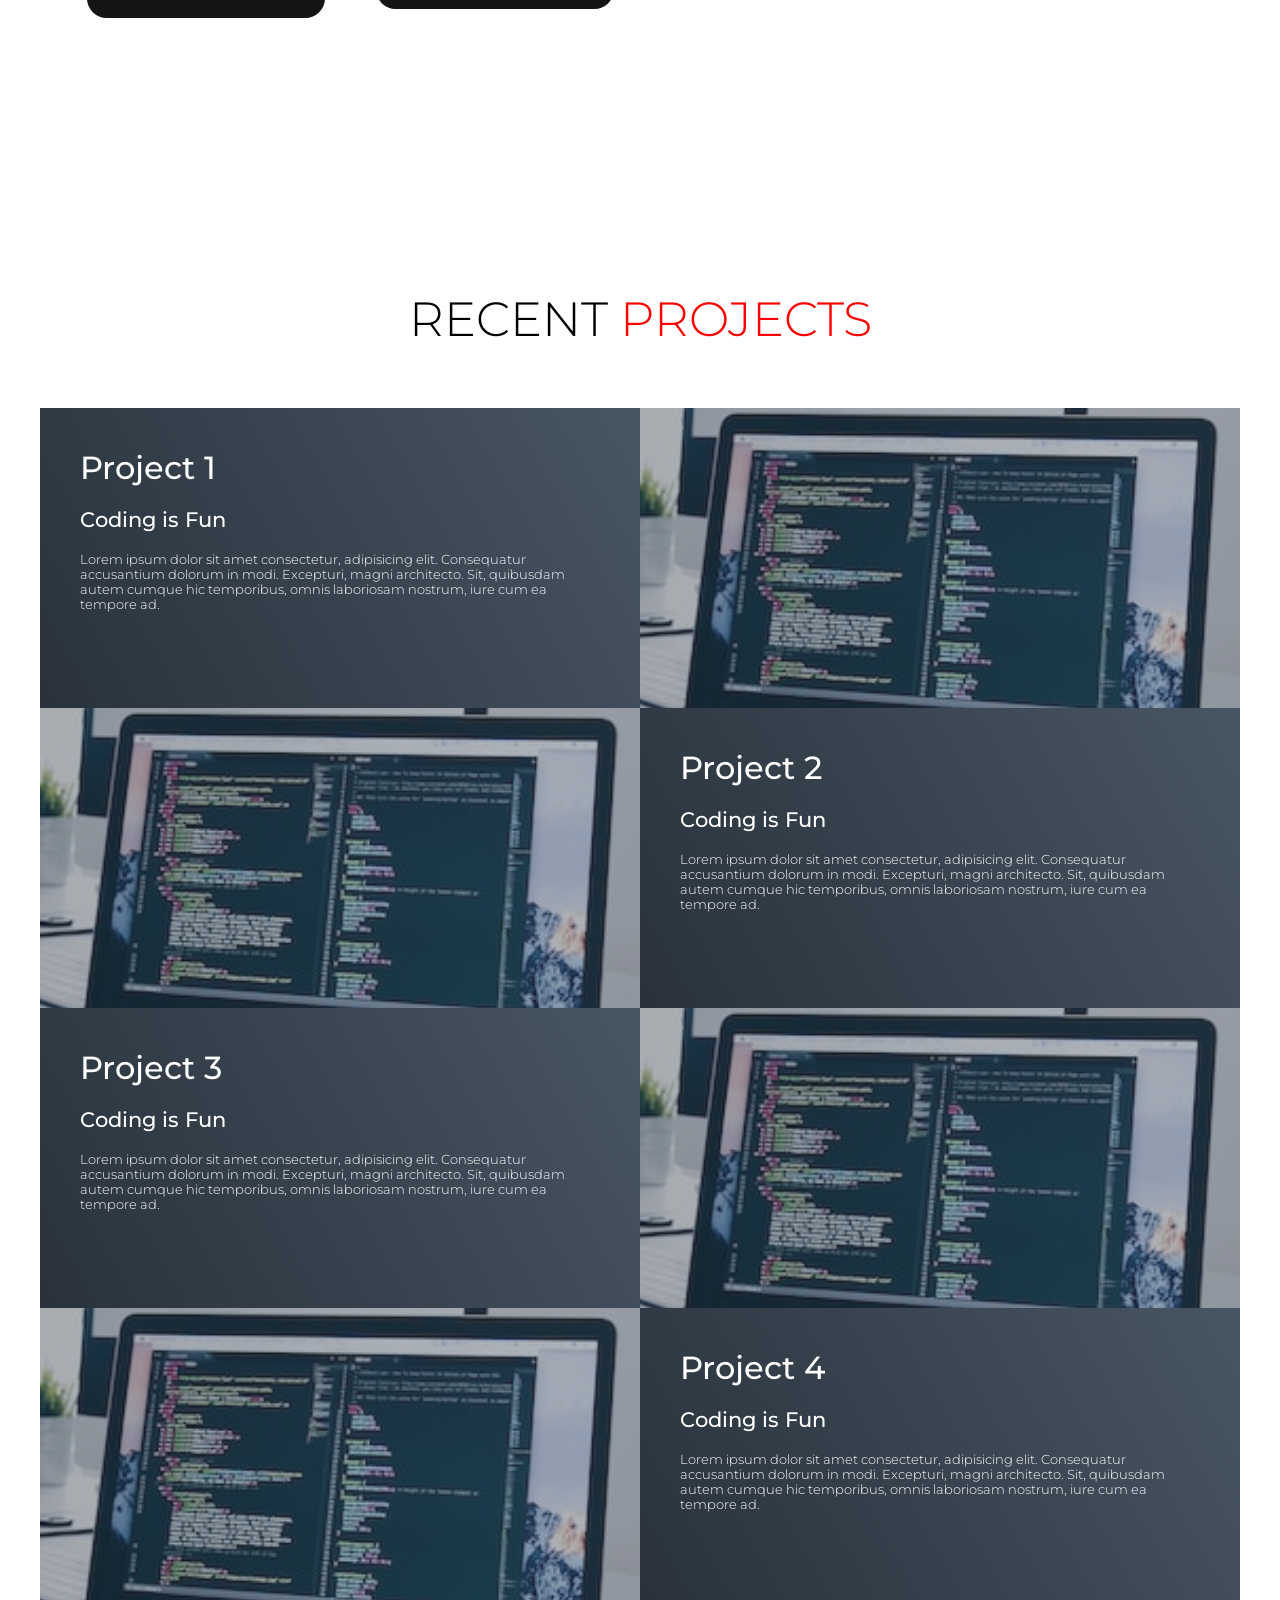
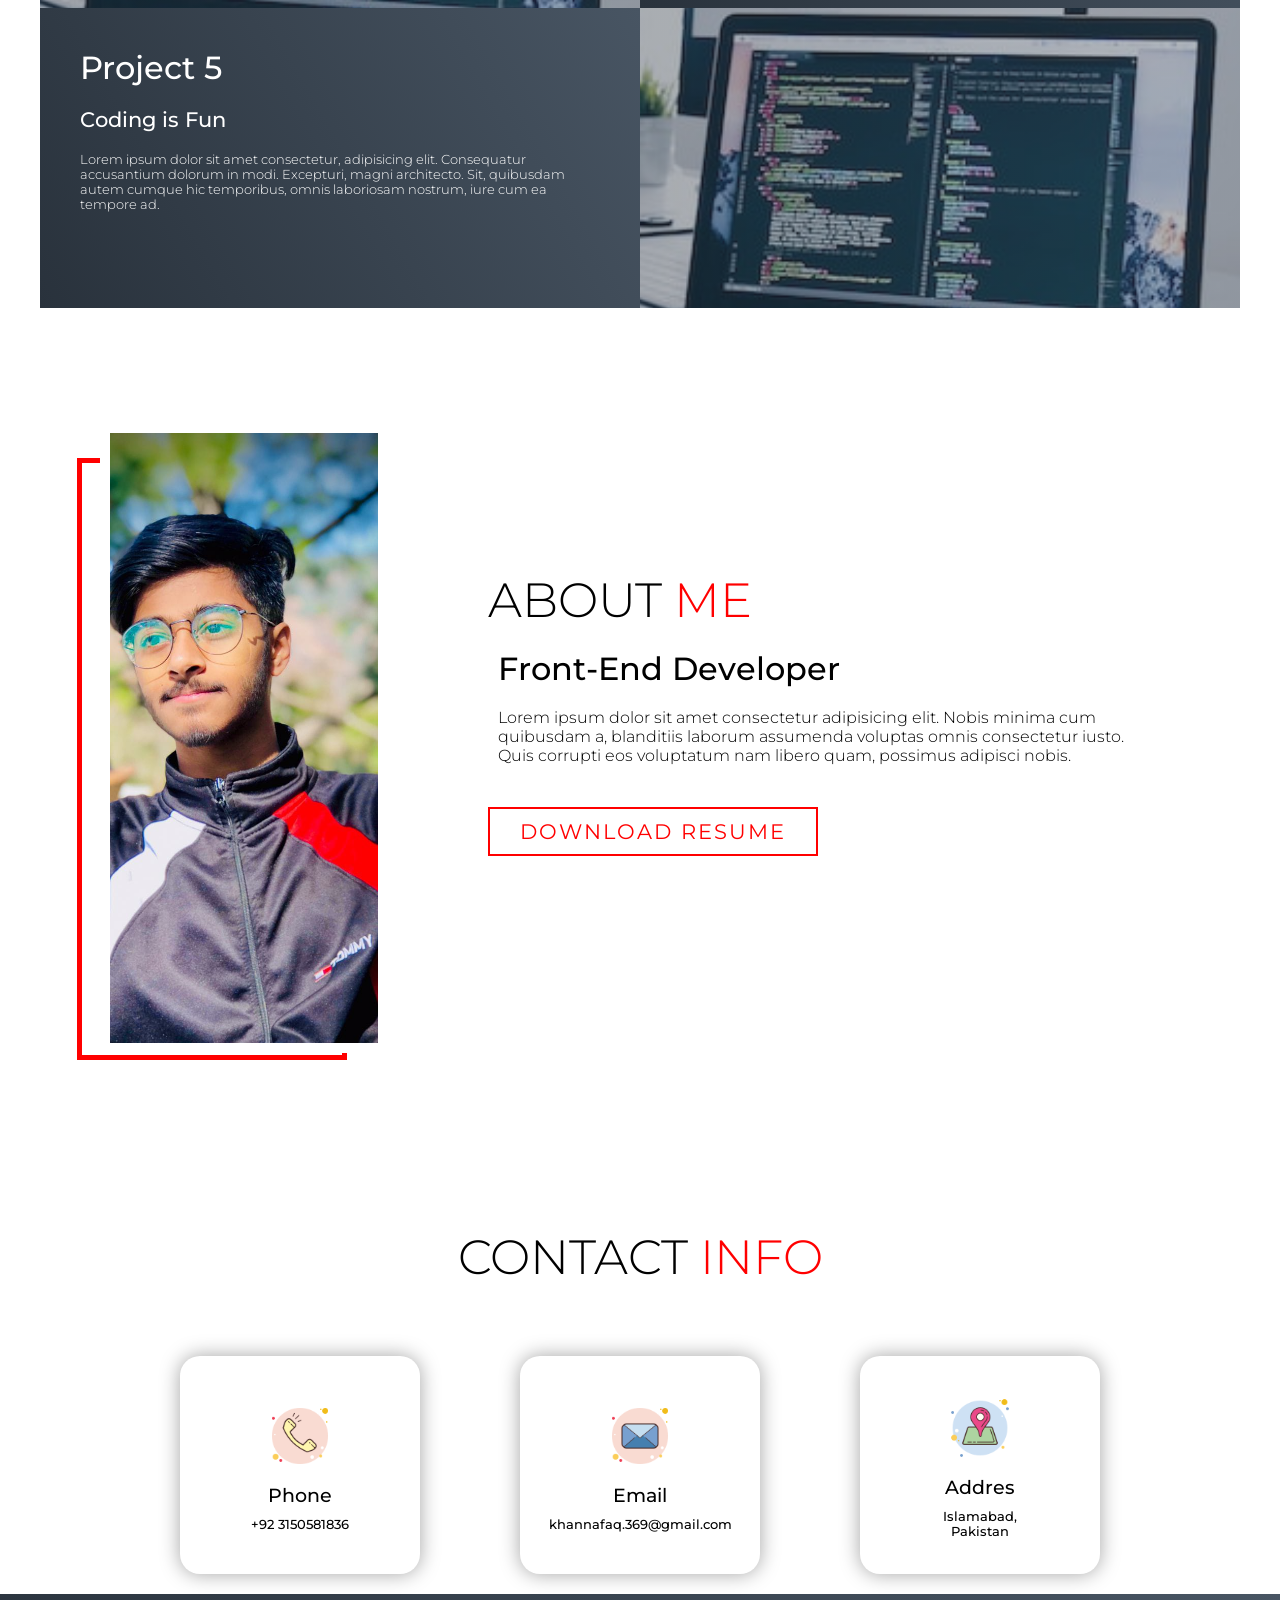
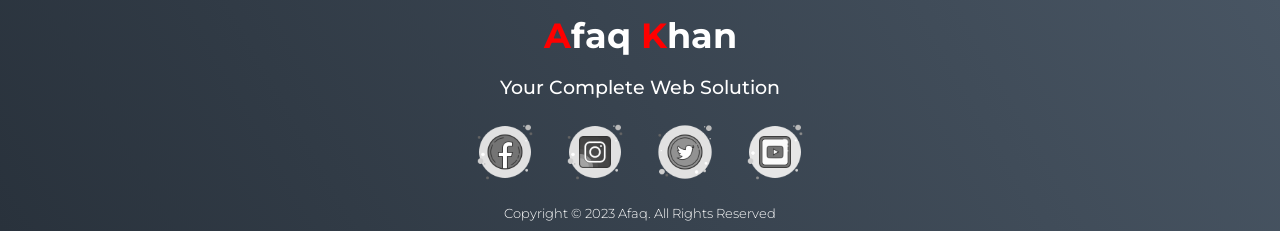
==== commit 8c2048c2: "asd" ====
--- a/index.html
+++ b/index.html
@@ -64,6 +64,19 @@
                 src="[data-uri]"
               />
             </div>
+            <h2>JavaScript</h2>
+            <p>
+              Elevate your digital projects with my JavaScript expertise. From
+              dynamic web interfaces to efficient backend solutions, I
+              specialize in comprehensive JavaScript services.
+            </p>
+          </div>
+          <div class="service-items">
+            <div class="icon">
+              <img
+                src="[data-uri]"
+              />
+            </div>
             <h2>REACT</h2>
             <p>
               I excel in crafting dynamic user interfaces with React.js, using
@@ -95,19 +108,6 @@
               stunning and responsive interfaces with pre-built utility classes.
             </p>
           </div>
-          <!-- <div class="service-items">
-            <div class="icon">
-              <img
-                src="[data-uri]"
-              />
-            </div>
-            <h2>Web Design</h2>
-            <p>
-              Lorem ipsum dolor sit amet consectetur adipisicing elit. Sed,
-              quisquam. Possimus necessitatibus tempore ipsum aliquid quidem!
-              Cumque odio distinctio nostrum?
-            </p>
-          </div> -->
         </div>
       </div>
     </section>
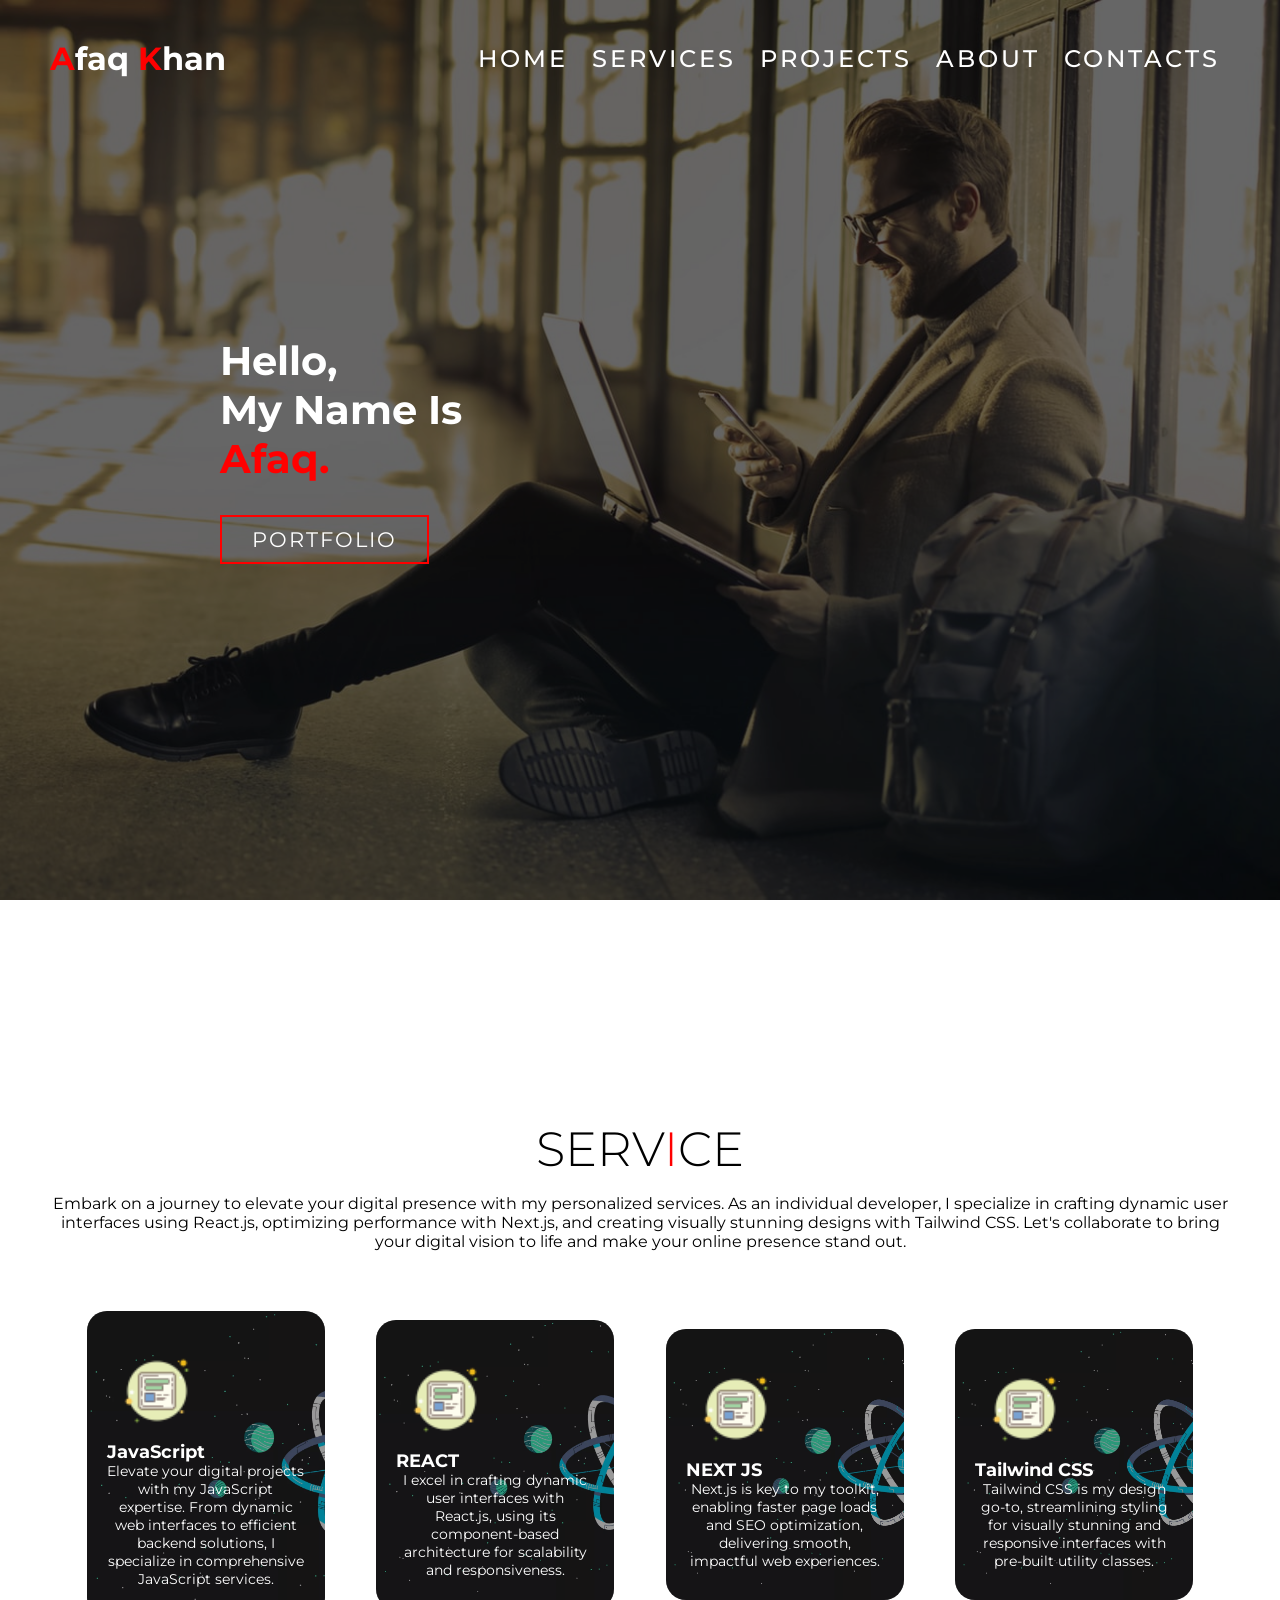
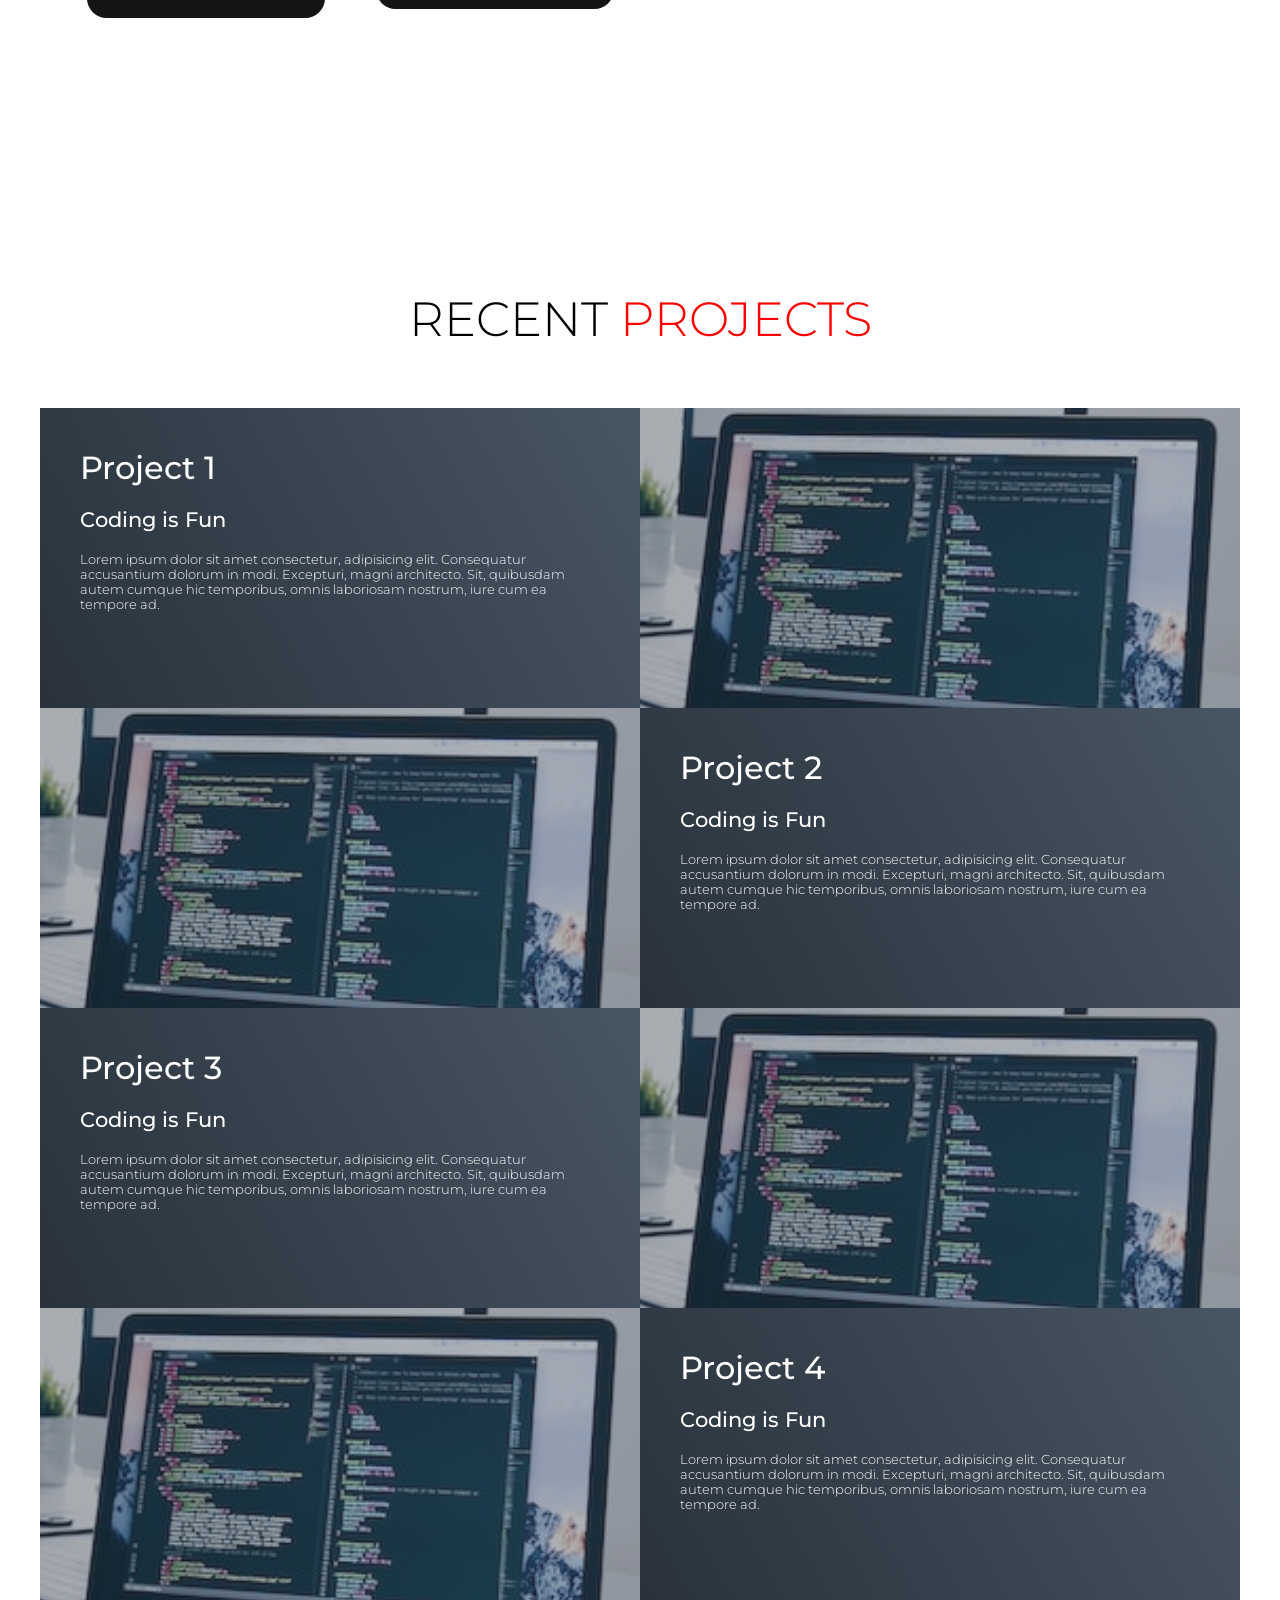
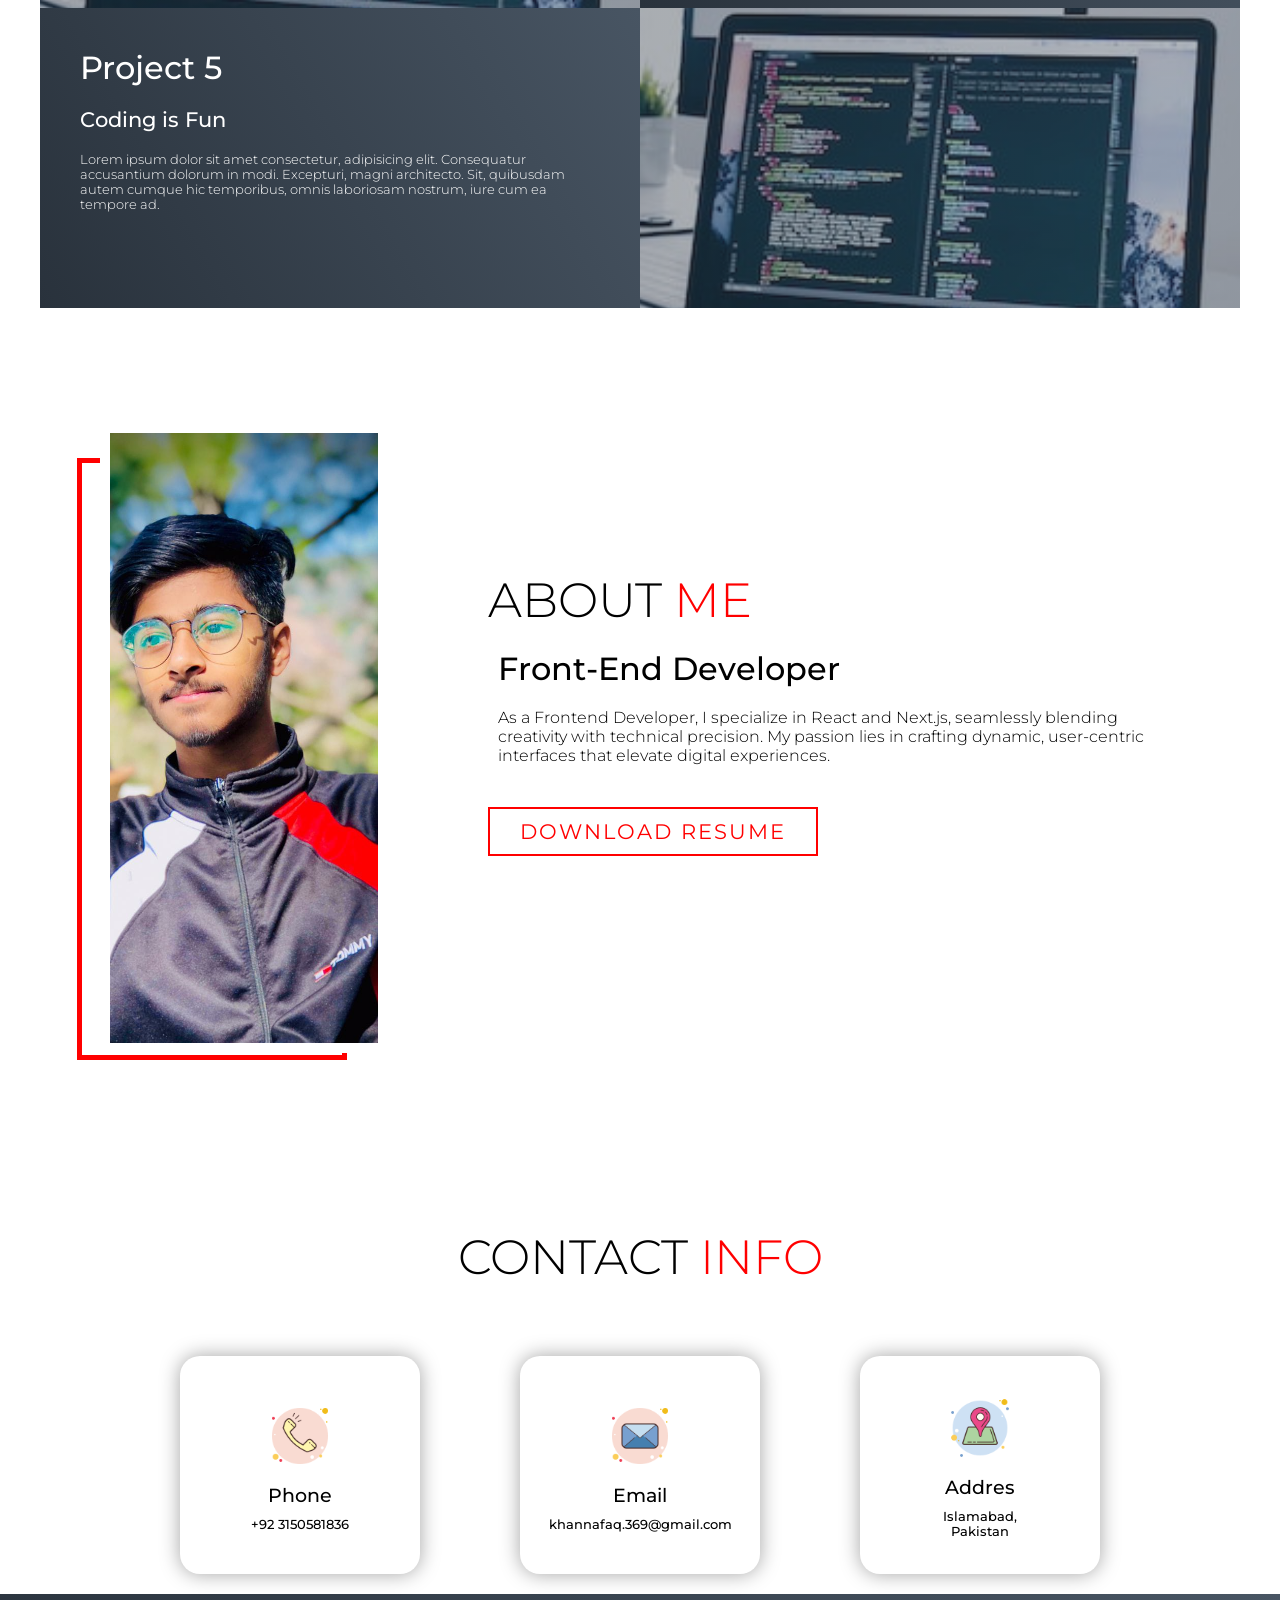
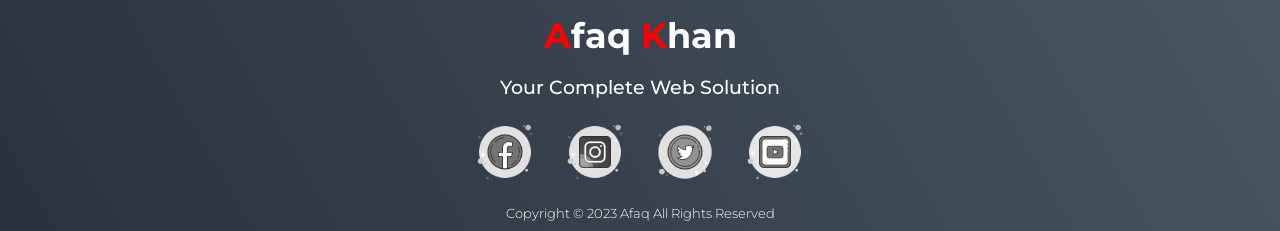
==== commit e5fd63e2: "dasd" ====
--- a/index.html
+++ b/index.html
@@ -215,10 +215,10 @@
           <h1 class="title">about <span>me</span></h1>
           <h2>Front-End Developer</h2>
           <p>
-            Lorem ipsum dolor sit amet consectetur adipisicing elit. Nobis
-            minima cum quibusdam a, blanditiis laborum assumenda voluptas omnis
-            consectetur iusto. Quis corrupti eos voluptatum nam libero quam,
-            possimus adipisci nobis.
+            As a Frontend Developer, I specialize in React and Next.js,
+            seamlessly blending creativity with technical precision. My passion
+            lies in crafting dynamic, user-centric interfaces that elevate
+            digital experiences.
           </p>
           <a href="#" type="button" class="aq">Download resume</a>
         </div>
@@ -310,7 +310,7 @@
             /></a>
           </div>
         </div>
-        <p>Copyright &copy; 2023 Afaq. All Rights Reserved</p>
+        <p>Copyright &copy; 2023 Afaq All Rights Reserved</p>
       </div>
     </section>
     <!--End Footer-->
